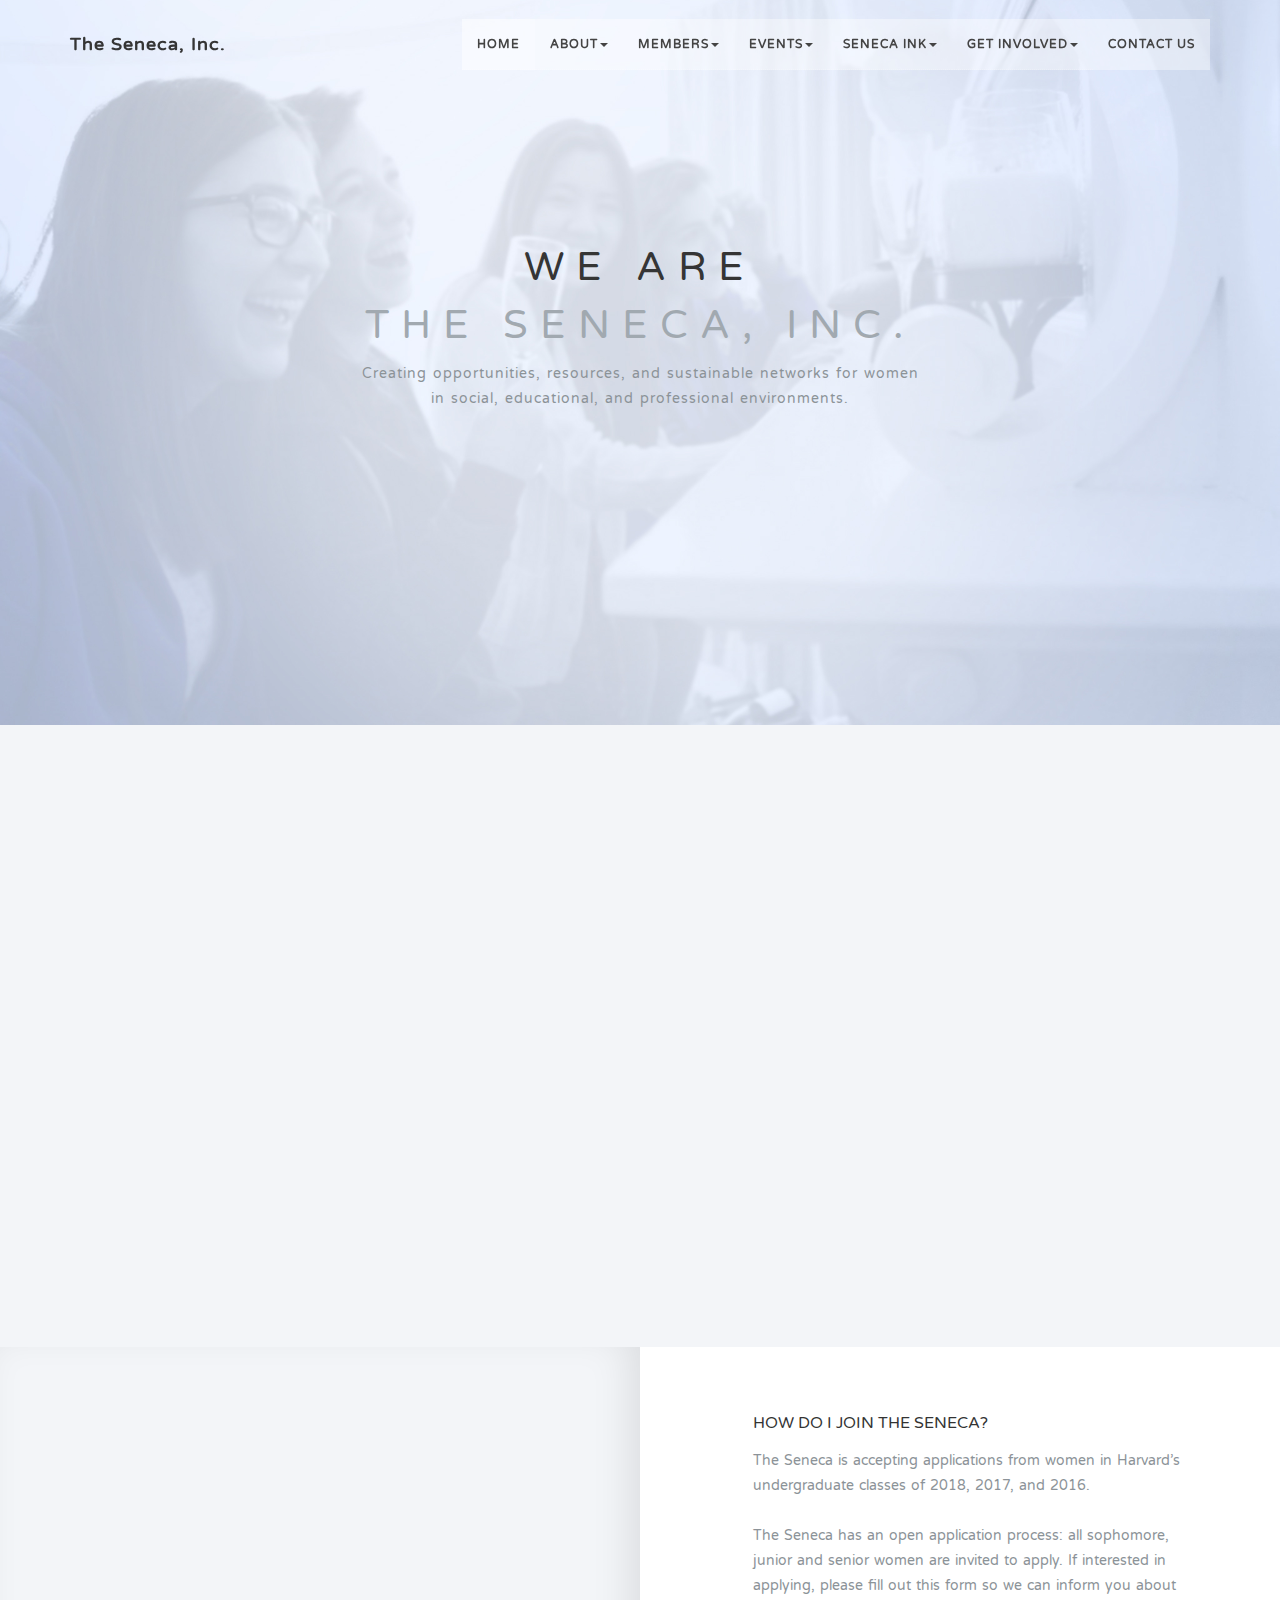
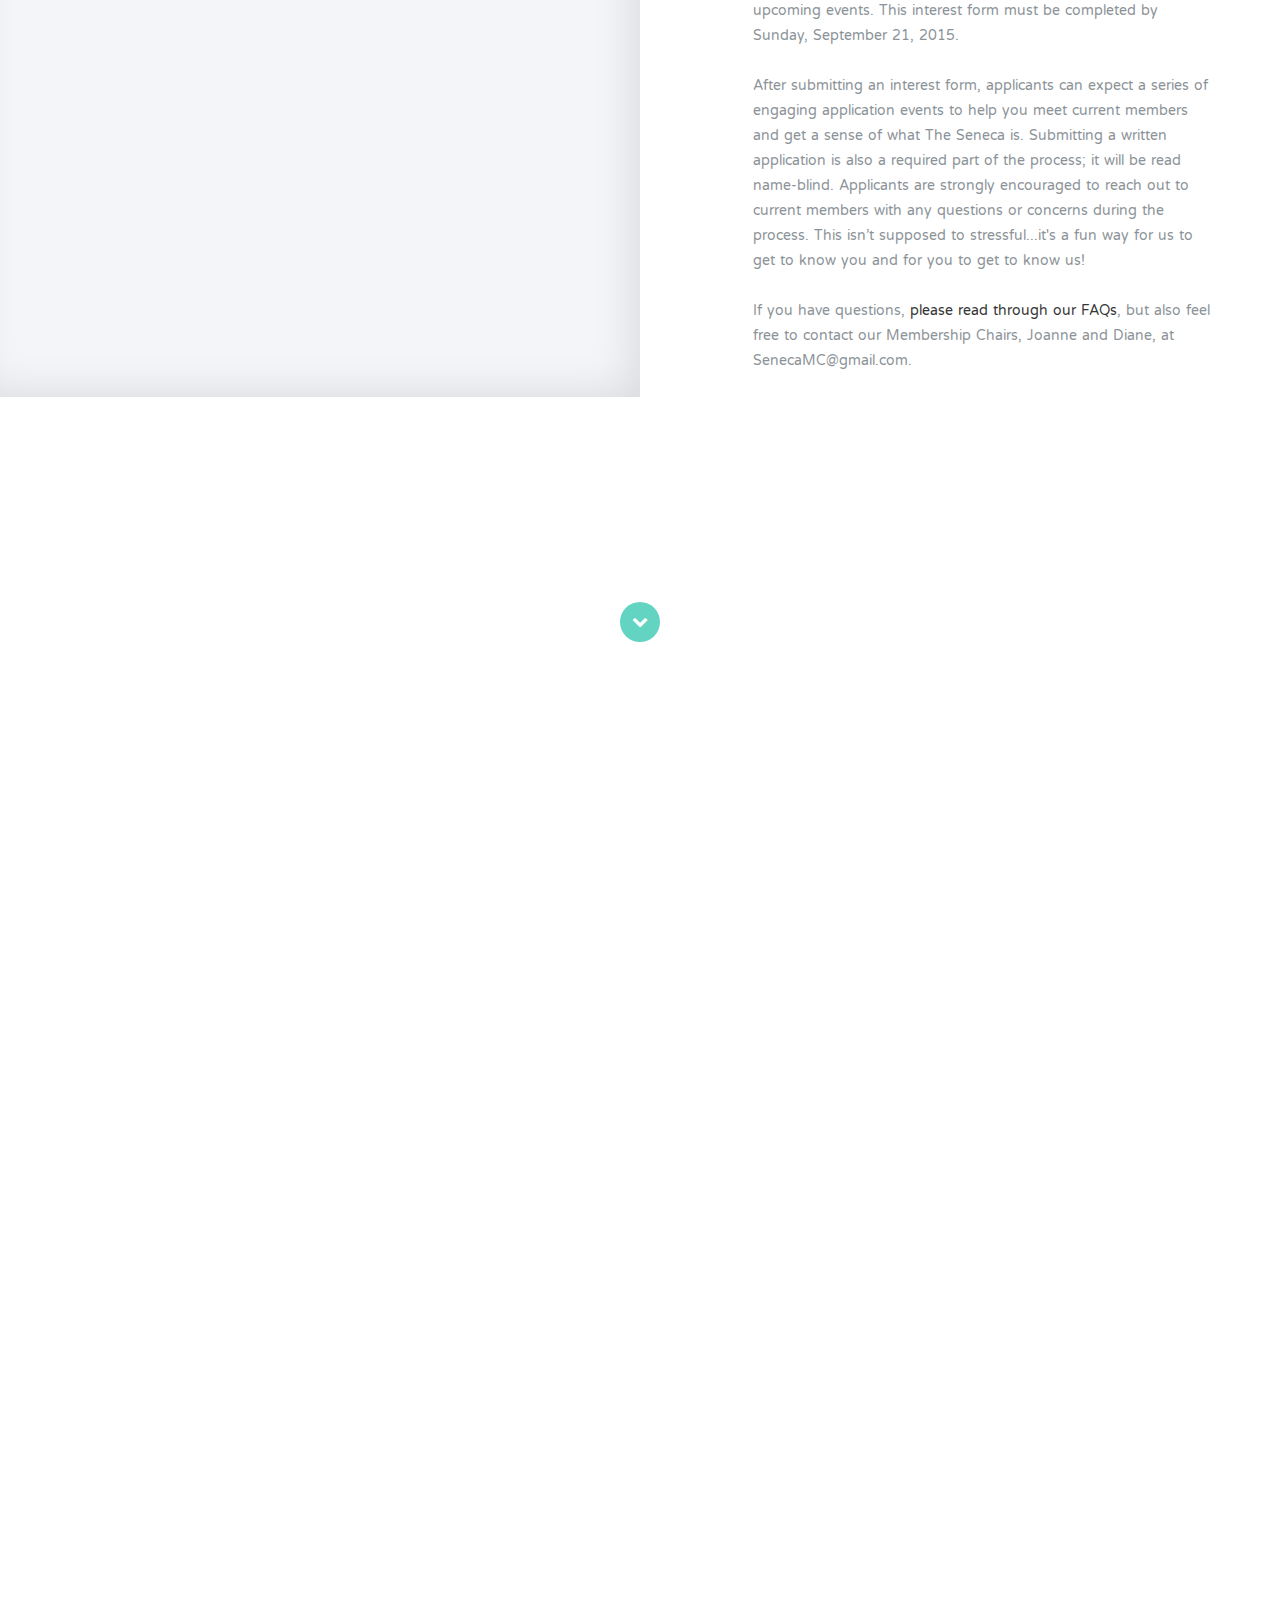
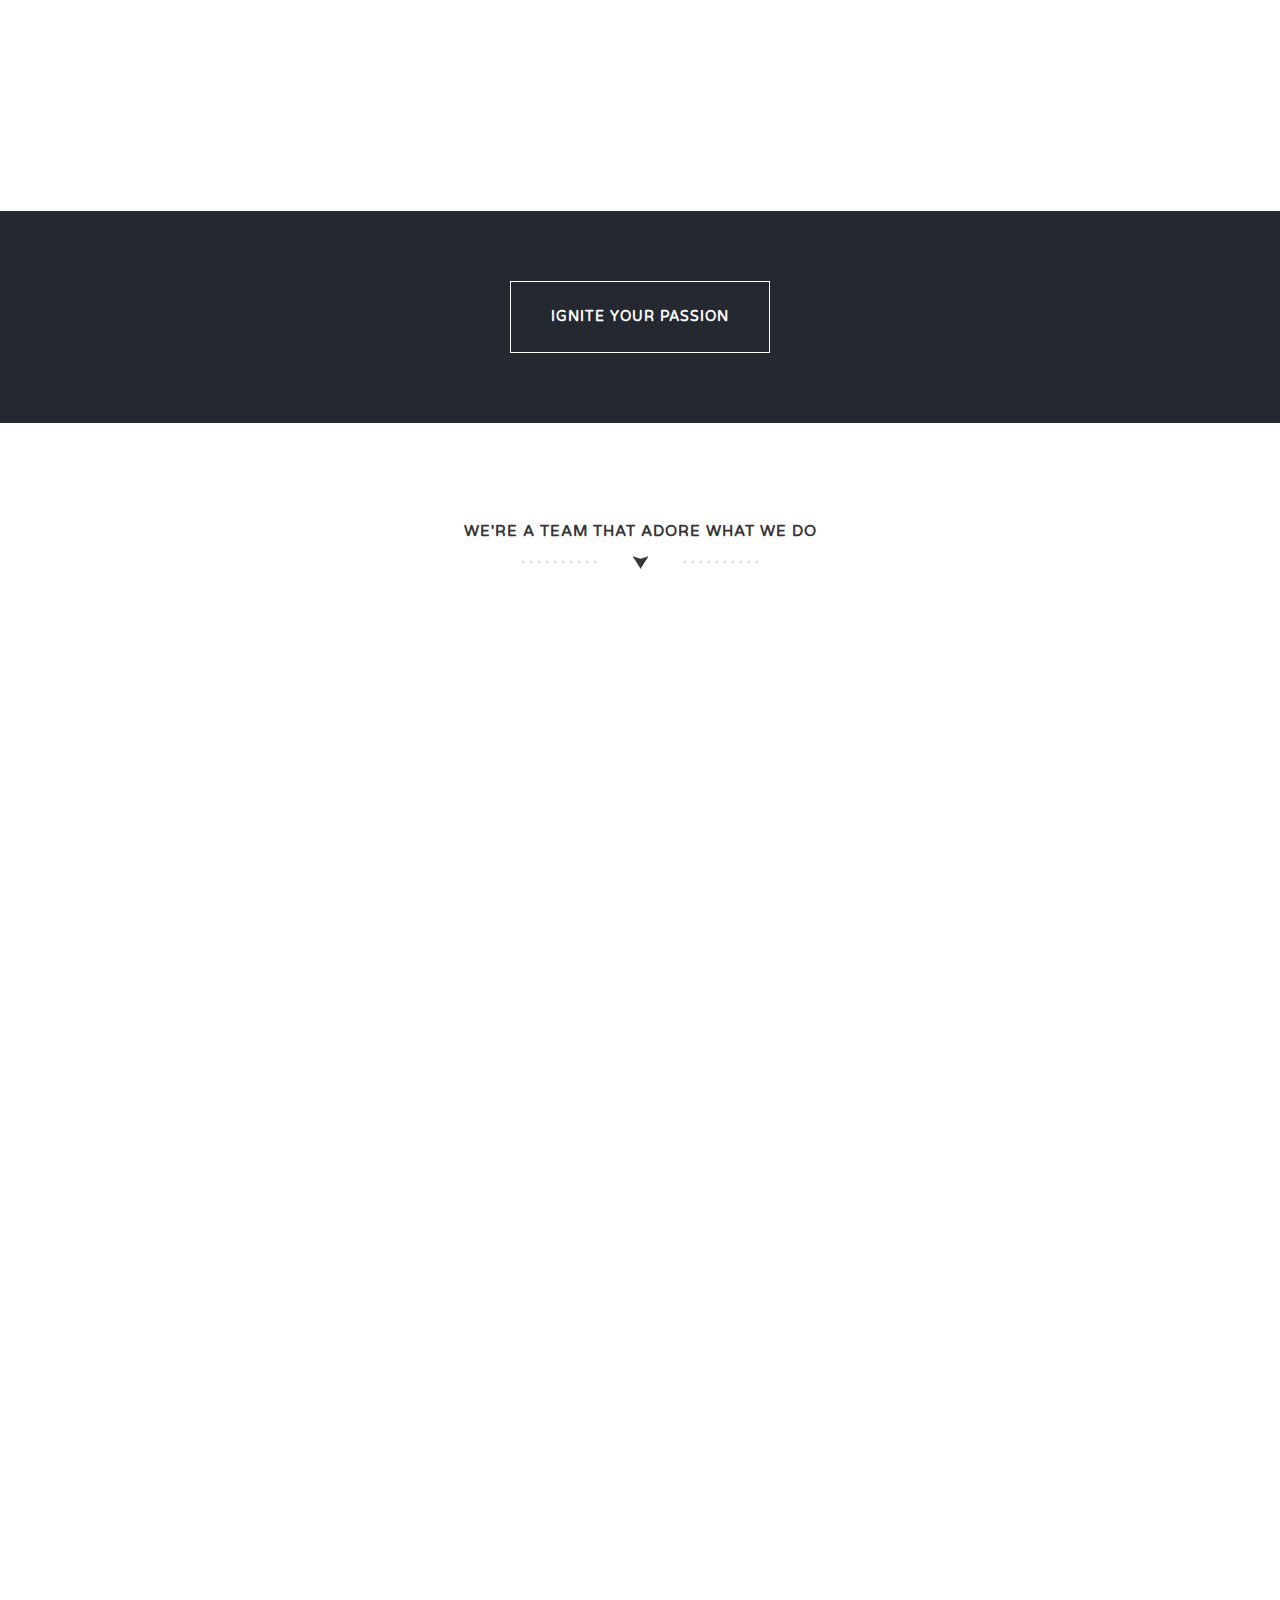
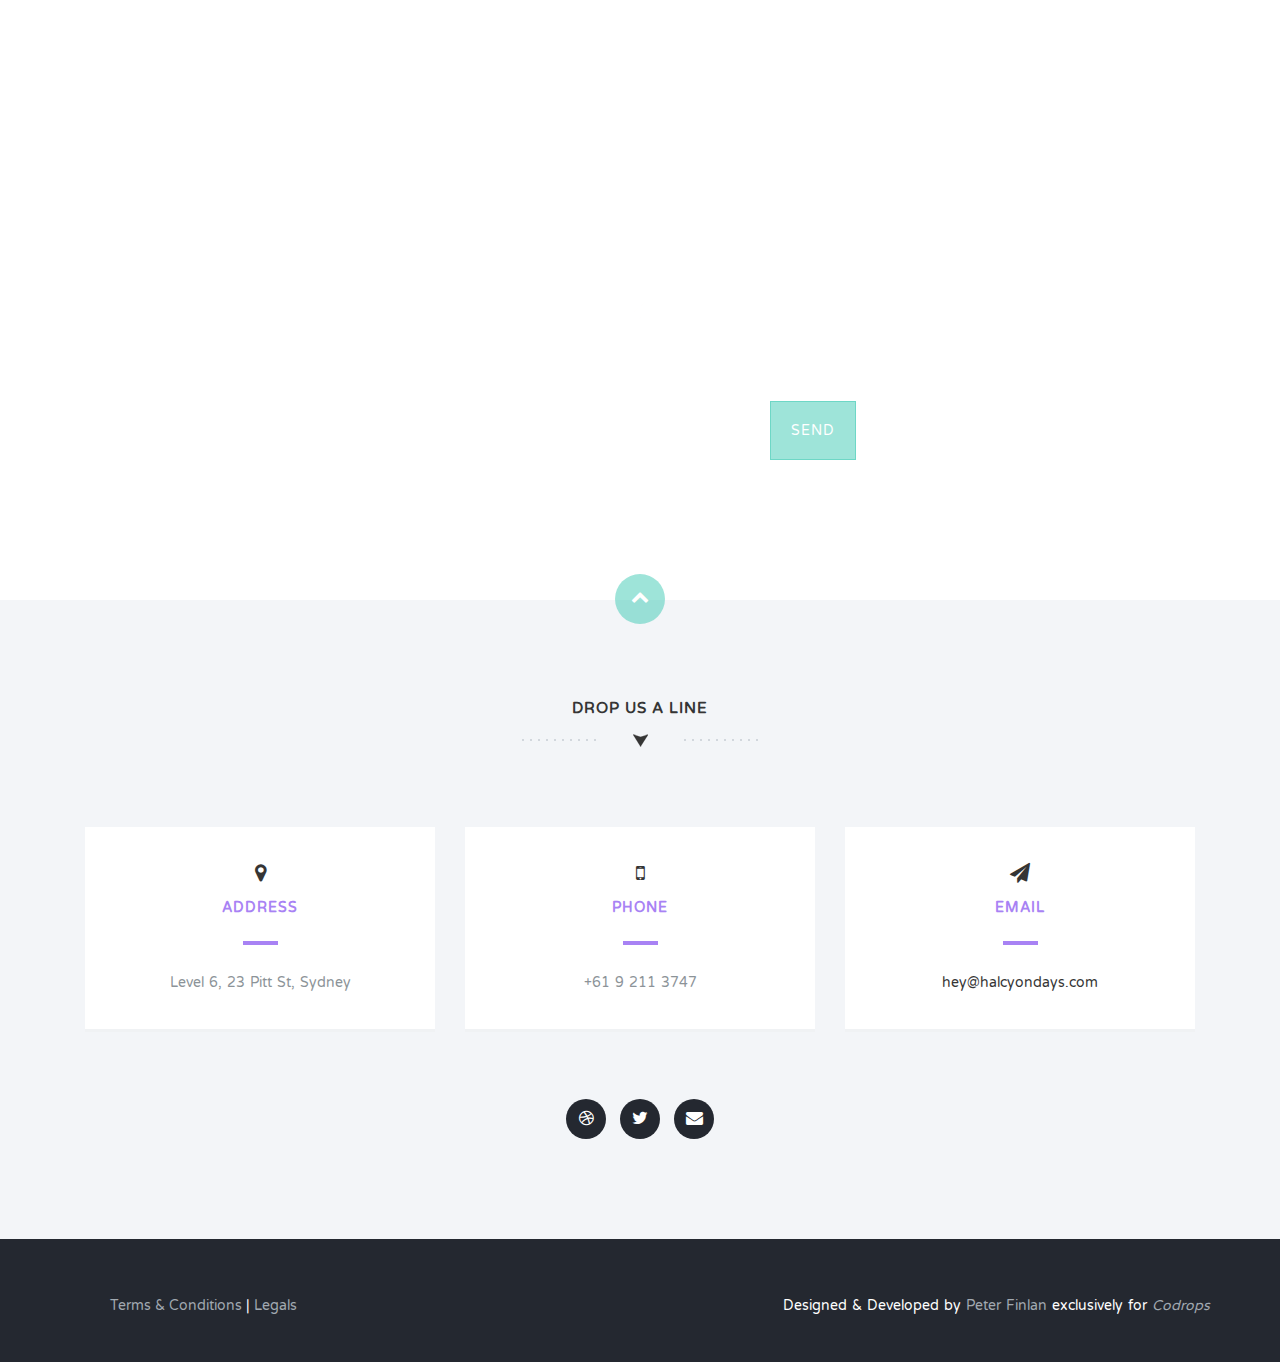
==== index.html @ 79e9a46c "initial" ====
<!DOCTYPE html>
<!--<a href="#">consequat ut sed sem</a>-->
<html lang="en">
<head>
  <meta charset="utf-8">
  <meta http-equiv="X-UA-Compatible" content="IE=edge">
  <meta name="viewport" content="width=device-width, initial-scale=1">
  <title>The Seneca, Inc.</title>
  <link rel="shortcut icon" href="img/ico/fav.png">
  <link href="css/senestyle.css" rel="stylesheet">
  <link href='http://fonts.googleapis.com/css?family=Varela+Round' rel='stylesheet' type='text/css'>
  <link href="css/bootstrap.min.css" rel="stylesheet">
  <link href="http://netdna.bootstrapcdn.com/font-awesome/4.1.0/css/font-awesome.min.css" rel="stylesheet">
  <link href="css/styles.css" rel="stylesheet">
  <link href="css/queries.css" rel="stylesheet">
  <link href="css/animate.css" rel="stylesheet">
  <link href="css/flexslider.css" rel="stylesheet" >
  <!-- HTML5 Shim and Respond.js IE8 support of HTML5 elements and media queries -->
  <!-- WARNING: Respond.js doesn't work if you view the page via file:// -->
        <!--[if lt IE 9]>
        <script src="https://oss.maxcdn.com/libs/html5shiv/3.7.0/html5shiv.js"></script>
        <script src="https://oss.maxcdn.com/libs/respond.js/1.4.2/respond.min.js"></script>
        <![endif]-->
      </head>
      <body id="top">
        <header id="home">
          <body id="page-top" data-spy="scroll" data-target=".navbar-custom">

            <nav class="navbar navbar-custom navbar-fixed-top" role="navigation">
              <div class="container">
                <div class="navbar-header page-scroll">
                  <button type="button" class="navbar-toggle" data-toggle="collapse" data-target=".navbar-main-collapse">
                  </button>
                  <a class="navbar-brand" href="index.html">The Seneca, Inc.</a>
                </div>
                <!-- Collect the nav links, forms, and other content for toggling -->
                <div class="collapse navbar-collapse navbar-right navbar-main-collapse">
                  <ul class="nav navbar-nav">
                    <li class="active"><a href="#">Home</a></li>
                    <li class="dropdown">
                      <a href="#intro" class="dropdown-toggle" data-toggle="dropdown">About<b class="caret"></b></a>
                      <ul class="dropdown-menu">
                        <li><a href="faq.html">FAQ</a></li>
                        <li><a href="history.html">History of Women at Harvard</a></li>
                        <li><a href="press.html">Press</a></li>
                        <li><a href="joinus.html">Leadership</a></li>
                      </ul>
                    </li>
                    <li class="dropdown">
                      <a href="#members" class="dropdown-toggle" data-toggle="dropdown">Members<b class="caret"></b></a>
                      <ul class="dropdown-menu">
                        <li><a href="leadership.html">Leadership</a></li>
                        <li><a href="undergrads.html">Undergraduate</a></li>
                        <li><a href="alumnae.html">Graduate</a></li>
                        <li><a href="joinus.html">Join Us</a></li>
                      </ul>
                    </li>
                    <li class="dropdown">
                      <a href="#" class="dropdown-toggle" data-toggle="dropdown">Events<b class="caret"></b></a>
                      <ul class="dropdown-menu">
                        <li><a href="events.html">Public</a></li>
                        <li><a href="memevents.html">For Members</a></li>
                      </ul>
                    </li>
                    <li class="dropdown">
                      <a href="ink.html" class="dropdown-toggle" data-toggle="dropdown">Seneca Ink<b class="caret"></b></a>
                      <ul class="dropdown-menu">
                        <li><a href="currentink.html">Current</a></li>
                        <li><a href="pastink.html">Past</a></li>
                      </ul>
                    </li>
                    <li class="dropdown">
                      <a href="#involvement" class="dropdown-toggle" data-toggle="dropdown">Get Involved<b class="caret"></b></a>
                      <ul class="dropdown-menu">
                        <li><a href="fundraising.html">Fundraising</a></li>
                        <li><a href="joinus.html">Join Us</a></li>
                      </ul>
                    </li>
                    <li><a href="#contact">Contact Us</a></li>
                  </ul>
                </div>
                <!-- /.navbar-collapse -->
              </div>
              <!-- /.container -->
            </nav>

            <section class="hero" id="hero">
              <div class="container">
                <div class="row">
                  <div class="col-md-8 col-md-offset-2 text-center inner">
                    <h1 class="animated fadeInDown">WE ARE</h1>
                    <p></p>
                    <h1 class="animated fadeInDown"><span>THE SENECA, INC.</span></h1>
                    <p class="animated fadeInUp delay-05s">Creating opportunities, resources, and sustainable networks for women <br>in social, educational, and professional environments.</p>
                  </div>
                </div>
              </div>
            </section>
          </header>
          <section class="intro text-center section-padding" id="intro">
            <div class="container">
              <div class="row">
                <div class="col-md-12">
                  <div class="features-wrapper">
                    <div class="col-md-4 wp2">
                      <h1 class="arrow">Our Mission</h1>
                      <p>The Seneca, Inc. is a 501(c)(3) non-profit organization that was founded in 1999 by a group of Harvard undergraduate women. The Seneca’s mission is to create opportunities, resources, and sustainable networks for women in social, educational, and professional environments.</p>
                      <h4><a href="faq.html">CLICK HERE FOR FAQ<span class="glyphicon glyphicon-chevron-right"></span></a></h4>
                    </div>
                    <div class="col-md-4 wp2 delay-05s">
                      <h1 class="arrow">Our Members</h1>
                      <p>The Seneca’s membership is a celebration of diversity: members bring unique backgrounds, interests and goals to the organization. This creates a dynamic group of women who both complement and challenge one another, resulting in an enriching group experience. Our work together cements our bonds as a community and promotes our growth as individuals.</p>
                      <h4><a href="undergrads.html">SEE OUR CURRENT MEMBERSHIP<span class="glyphicon glyphicon-chevron-right"></span></a></h4>
                    </div>
                    <div class="col-md-4 wp2 delay-1s">
                      <h1 class="arrow">Our Alumni</h1>
                      <p>Membership in The Seneca is for life, and our network of inspiring alumnae maintains an active presence in the organization, serving as both friends and mentors to younger members</p>
                      <h4><a href="alumnae.html">SEE ALUMNAE NETWORK<span class="glyphicon glyphicon-chevron-right"></span></a></h4>
                    </div>
                    <div class="clearfix"></div>
                  </div>
                </div>
              </div>
            </div>
          </section>
          
            <!--
            <section class="features text-center section-padding" id="features">
              <div class="container">
                <div class="row">
                  <div class="col-md-12">
                    <h1 class="arrow">Love what you do, and you'll do it well</h1>
                    <div class="features-wrapper">
                      <div class="col-md-4 wp2">
                        <div class="icon">
                          <i class="fa fa-laptop shadow"></i>
                        </div>
                        <h2>Digital Design</h2>
                        <p>Lorem ipsum dolor sit amet, consectetur adipiscing elit. Sed a lorem quis neque interdum consequat ut sed sem. Duis quis tempor nunc. Interdum et malesuada fames ac ante ipsum
                          primis in faucibus.</p>
                        </div>
                        <div class="col-md-4 wp2 delay-05s">
                          <div class="icon">
                            <i class="fa fa-code shadow"></i>
                          </div>
                          <h2>Web Development</h2>
                          <p>Lorem ipsum dolor sit amet, consectetur adipiscing elit. Sed a lorem quis neque interdum consequat ut sed sem. Duis quis tempor nunc. Interdum et malesuada fames ac ante ipsum
                            primis in faucibus.</p>
                          </div>
                          <div class="col-md-4 wp2 delay-1s">
                            <div class="icon">
                              <i class="fa fa-heart shadow"></i>
                            </div>
                            <h2>Creative Direction</h2>
                            <p>Lorem ipsum dolor sit amet, consectetur adipiscing elit. Sed a lorem quis neque interdum consequat ut sed sem. Duis quis tempor nunc. Interdum et malesuada fames ac ante ipsum
                              primis in faucibus.</p>
                            </div>
                            <div class="clearfix"></div>
                          </div>
                        </div>
                      </div>
                    </div>
                  </section>
                -->
                <section class="text-align" id="responsive">
                  <div class="container-fluid nopadding responsive-services">
                    <div class="wrapper">
                      <div class="iphone">
                        <div class="wp3"></div>
                      </div>
                      <div class="fluid-white"></div>
                    </div>
                    <div class="container designs">
                      <div class="row">
                        <div class="col-md-5 col-md-offset-7">
                          <h3>HOW DO I JOIN THE SENECA?</h3>
                          <p>The Seneca is accepting applications from women in Harvard’s undergraduate classes of 2018, 2017, and 2016.<br><br>
                            ﻿The Seneca has an open application process: all sophomore, junior and senior women are invited to apply. If interested in applying, please fill out this form so we can inform you about upcoming events. This interest form must be completed by Sunday, September 21, 2015.<br><br>
                            After submitting an interest form, applicants can expect a series of engaging application events to help you meet current members and get a sense of what The Seneca is.  Submitting a written application is also a required part of the process; it will be read name-blind.  Applicants are strongly encouraged to reach out to current members with any questions or concerns during the process.  This isn’t supposed to stressful...it's a fun way for us to get to know you and for you to get to know us!<br><br>
                            If you have questions, <a href="faq.html">please read through our FAQs</a>, but also feel free to contact our Membership Chairs, Joanne and Diane, at SenecaMC@gmail.com.</p>
                          </div>
                        </div>
                      </div>
                    </div>
                  </section>
                  <section class="swag text-center">
                    <div class="container">
                      <div class="row">
                        <div class="col-md-8 col-md-offset-2">
                          <h1>I got 99 Problems<span>but <em>design</em> 'aint one</span></h1>
                          <a href="#portfolio" class="down-arrow-btn"><i class="fa fa-chevron-down"></i></a>
                        </div>
                      </div>
                    </div>
                  </section>
                  <section class="portfolio text-center section-padding" id="portfolio">
                    <div class="container">
                      <div class="row">
                        <div id="portfolioSlider">
                          <ul class="slides">
                            <li>
                              <div class="col-md-4 wp4">
                                <div class="overlay-effect effects clearfix">
                                  <div class="img">
                                    <img src="img/portfolio-01.jpg" alt="Portfolio Item">
                                    <div class="overlay">
                                      <a href="#" class="expand"><i class="fa fa-search"></i><br>View More</a>
                                      <a class="close-overlay hidden">x</a>
                                    </div>
                                  </div>
                                </div>
                                <h2>Creative Minds</h2>
                                <p>Lorem ipsum dolor sit amet, consectetur adipiscing elit. Nunc ultricies nulla non metus pulvinar imperdiet. Praesent non adipiscing libero.</p>
                              </div>
                              <div class="col-md-4 wp4 delay-05s">
                                <div class="overlay-effect effects clearfix">
                                  <div class="img">
                                    <img src="img/portfolio-02.jpg" alt="Portfolio Item">
                                    <div class="overlay">
                                      <a href="#" class="expand"><i class="fa fa-search"></i><br>View More</a>
                                      <a class="close-overlay hidden">x</a>
                                    </div>
                                  </div>
                                </div>
                                <h2>Creative Hearts</h2>
                                <p>Lorem ipsum dolor sit amet, consectetur adipiscing elit. Nunc ultricies nulla non metus pulvinar imperdiet. Praesent non adipiscing libero.</p>
                              </div>
                              <div class="col-md-4 wp4 delay-1s">
                                <div class="overlay-effect effects clearfix">
                                  <div class="img">
                                    <img src="img/portfolio-03.jpg" alt="Portfolio Item">
                                    <div class="overlay">
                                      <a href="#" class="expand"><i class="fa fa-search"></i><br>View More</a>
                                      <a class="close-overlay hidden">x</a>
                                    </div>
                                  </div>
                                </div>
                                <h2>Creative Ideas</h2>
                                <p>Lorem ipsum dolor sit amet, consectetur adipiscing elit. Nunc ultricies nulla non metus pulvinar imperdiet. Praesent non adipiscing libero.</p>
                              </div>
                            </li>
                            <li>
                              <div class="col-md-4 wp4">
                                <div class="overlay-effect effects clearfix">
                                  <div class="img">
                                    <img src="img/portfolio-01.jpg" alt="Portfolio Item">
                                    <div class="overlay">
                                      <a href="#" class="expand"><i class="fa fa-search"></i><br>View More</a>
                                      <a class="close-overlay hidden">x</a>
                                    </div>
                                  </div>
                                </div>
                                <h2>Creative Minds</h2>
                                <p>Lorem ipsum dolor sit amet, consectetur adipiscing elit. Nunc ultricies nulla non metus pulvinar imperdiet. Praesent non adipiscing libero.</p>
                              </div>
                              <div class="col-md-4 wp4 delay-05s">
                                <div class="overlay-effect effects clearfix">
                                  <div class="img">
                                    <img src="img/portfolio-02.jpg" alt="Portfolio Item">
                                    <div class="overlay">
                                      <a href="#" class="expand"><i class="fa fa-search"></i><br>View More</a>
                                      <a class="close-overlay hidden">x</a>
                                    </div>
                                  </div>
                                </div>
                                <h2>Creative Hearts</h2>
                                <p>Lorem ipsum dolor sit amet, consectetur adipiscing elit. Nunc ultricies nulla non metus pulvinar imperdiet. Praesent non adipiscing libero.</p>
                              </div>
                              <div class="col-md-4 wp4 delay-1s">
                                <div class="overlay-effect effects clearfix">
                                  <div class="img">
                                    <img src="img/portfolio-03.jpg" alt="Portfolio Item">
                                    <div class="overlay">
                                      <a href="#" class="expand"><i class="fa fa-search"></i><br>View More</a>
                                      <a class="close-overlay hidden">x</a>
                                    </div>
                                  </div>
                                </div>
                                <h2>Creative Ideas</h2>
                                <p>Lorem ipsum dolor sit amet, consectetur adipiscing elit. Nunc ultricies nulla non metus pulvinar imperdiet. Praesent non adipiscing libero.</p>
                              </div>
                            </li>
                          </ul>
                        </div>
                      </div>
                    </div>
                  </section>
                  <div class="ignite-cta text-center">
                    <div class="container">
                      <div class="row">
                        <div class="col-md-12">
                          <a href="#" class="ignite-btn">Ignite Your Passion</a>
                        </div>
                      </div>
                    </div>
                  </div>
                  <section class="team text-center section-padding" id="team">
                    <div class="container">
                      <div class="row">
                        <div class="col-md-12">
                          <h1 class="arrow">We're a team that adore what we do</h1>
                        </div>
                      </div>
                      <div class="row">
                        <div class="team-wrapper">
                          <div id="teamSlider">
                            <ul class="slides">
                              <li>
                                <div class="col-md-4 wp5">
                                  <img src="img/team-01.png" alt="Team Member">
                                  <h2>Jon Snow</h2>
                                  <p>Lorem ipsum dolor sit amet, consectetur adipiscing elit. Nunc ultricies nulla non metus pulvinar imperdiet. Praesent non adipiscing libero.</p>
                                  <div class="social">
                                    <ul class="social-buttons">
                                      <li><a href="#" class="social-btn"><i class="fa fa-dribbble"></i></a></li>
                                      <li><a href="#" class="social-btn"><i class="fa fa-twitter"></i></a></li>
                                      <li><a href="#" class="social-btn"><i class="fa fa-envelope"></i></a></li>
                                    </ul>
                                  </div>
                                </div>

                                <div class="col-md-4 wp5 delay-05s">
                                  <img src="img/team-02.png" alt="Team Member">
                                  <h2>Cersei Lannister</h2>
                                  <p>Lorem ipsum dolor sit amet, consectetur adipiscing elit. Nunc ultricies nulla non metus pulvinar imperdiet. Praesent non adipiscing libero.</p>
                                  <div class="social">
                                    <ul class="social-buttons">
                                      <li><a href="#" class="social-btn"><i class="fa fa-dribbble"></i></a></li>
                                      <li><a href="#" class="social-btn"><i class="fa fa-twitter"></i></a></li>
                                      <li><a href="#" class="social-btn"><i class="fa fa-envelope"></i></a></li>
                                    </ul>
                                  </div>
                                </div>
                                <div class="col-md-4 wp5 delay-1s">
                                  <img src="img/team-03.png" alt="Team Member">
                                  <h2>Jamie Lannister</h2>
                                  <p>Lorem ipsum dolor sit amet, consectetur adipiscing elit. Nunc ultricies nulla non metus pulvinar imperdiet. Praesent non adipiscing libero.</p>
                                  <div class="social">
                                    <ul class="social-buttons">
                                      <li><a href="#" class="social-btn"><i class="fa fa-dribbble"></i></a></li>
                                      <li><a href="#" class="social-btn"><i class="fa fa-twitter"></i></a></li>
                                      <li><a href="#" class="social-btn"><i class="fa fa-envelope"></i></a></li>
                                    </ul>
                                  </div>
                                </div>
                              </li>
                              <li>
                                <div class="col-md-4 wp5">
                                  <img src="img/team-01.png" alt="Team Member">
                                  <h2>Jon Snow</h2>
                                  <p>Lorem ipsum dolor sit amet, consectetur adipiscing elit. Nunc ultricies nulla non metus pulvinar imperdiet. Praesent non adipiscing libero.</p>
                                  <div class="social">
                                    <ul class="social-buttons">
                                      <li><a href="#" class="social-btn"><i class="fa fa-dribbble"></i></a></li>
                                      <li><a href="#" class="social-btn"><i class="fa fa-twitter"></i></a></li>
                                      <li><a href="#" class="social-btn"><i class="fa fa-envelope"></i></a></li>
                                    </ul>
                                  </div>
                                </div>
                                <div class="col-md-4 wp5 delay-05s">
                                  <img src="img/team-02.png" alt="Team Member">
                                  <h2>Cersei Lannister</h2>
                                  <p>Lorem ipsum dolor sit amet, consectetur adipiscing elit. Nunc ultricies nulla non metus pulvinar imperdiet. Praesent non adipiscing libero.</p>
                                  <div class="social">
                                    <ul class="social-buttons">
                                      <li><a href="#" class="social-btn"><i class="fa fa-dribbble"></i></a></li>
                                      <li><a href="#" class="social-btn"><i class="fa fa-twitter"></i></a></li>
                                      <li><a href="#" class="social-btn"><i class="fa fa-envelope"></i></a></li>
                                    </ul>
                                  </div>
                                </div>
                                <div class="col-md-4 wp5 delay-1s">
                                  <img src="img/team-03.png" alt="Team Member">
                                  <h2>Jamie Lannister</h2>
                                  <p>Lorem ipsum dolor sit amet, consectetur adipiscing elit. Nunc ultricies nulla non metus pulvinar imperdiet. Praesent non adipiscing libero.</p>
                                  <div class="social">
                                    <ul class="social-buttons">
                                      <li><a href="#" class="social-btn"><i class="fa fa-dribbble"></i></a></li>
                                      <li><a href="#" class="social-btn"><i class="fa fa-twitter"></i></a></li>
                                      <li><a href="#" class="social-btn"><i class="fa fa-envelope"></i></a></li>
                                    </ul>
                                  </div>
                                </div>
                              </li>
                            </ul>
                          </div>
                        </div>
                      </div>
                    </div>
                  </section>
                  <section class="subscribe text-center">
                    <div class="container">
                      <h1><i class="fa fa-paper-plane"></i><span>Subscribe to stay in the loop</span></h1>
                      <form action="#">
                        <input type="text" name="" value="" placeholder="" required>
                        <input type="submit" name="" value="Send">
                      </form>
                    </div>
                  </section>
                  <section class="dark-bg text-center section-padding contact-wrap" id="contact">
                    <a href="#top" class="up-btn"><i class="fa fa-chevron-up"></i></a>
                    <div class="container">
                      <div class="row">
                        <div class="col-md-12">
                          <h1 class="arrow">Drop us a line</h1>
                        </div>
                      </div>
                      <div class="row contact-details">
                        <div class="col-md-4">
                          <div class="light-box box-hover">
                            <h2><i class="fa fa-map-marker"></i><span>Address</span></h2>
                            <p>Level 6, 23 Pitt St, Sydney</p>
                          </div>
                        </div>
                        <div class="col-md-4">
                          <div class="light-box box-hover">
                            <h2><i class="fa fa-mobile"></i><span>Phone</span></h2>
                            <p>+61 9 211 3747</p>
                          </div>
                        </div>
                        <div class="col-md-4">
                          <div class="light-box box-hover">
                            <h2><i class="fa fa-paper-plane"></i><span>Email</span></h2>
                            <p><a href="#">hey@halcyondays.com</a></p>
                          </div>
                        </div>
                      </div>
                      <div class="row">
                        <div class="col-md-12">
                          <ul class="social-buttons">
                            <li><a href="#" class="social-btn"><i class="fa fa-dribbble"></i></a></li>
                            <li><a href="#" class="social-btn"><i class="fa fa-twitter"></i></a></li>
                            <li><a href="#" class="social-btn"><i class="fa fa-envelope"></i></a></li>
                          </ul>
                        </div>
                      </div>
                    </div>
                  </section>
                  <footer>
                    <div class="container">
                      <div class="row">
                        <div class="col-md-6">
                          <ul class="legals">
                            <li><a href="#">Terms &amp; Conditions</a></li>
                            <li><a href="#">Legals</a></li>
                          </ul>
                        </div>
                        <div class="col-md-6 credit">
                          <p>Designed &amp; Developed by <a href="http://www.peterfinlan.com/">Peter Finlan</a> exclusively for <a href="http://tympanus.net/codrops/"><em>Codrops</em></a></p>
                        </div>
                      </div>
                    </div>
                  </footer>
                  <!-- jQuery (necessary for Bootstrap's JavaScript plugins) -->
                  <script src="https://ajax.googleapis.com/ajax/libs/jquery/1.11.0/jquery.min.js"></script>
                  <!-- Include all compiled plugins (below), or include individual files as needed -->
                  <script src="js/waypoints.min.js"></script>
                  <script src="js/bootstrap.min.js"></script>
                  <script src="js/scripts.js"></script>
                  <script src="js/jquery.flexslider.js"></script>
                  <script src="js/jquery.scrollTo.js"></script>
                  <script src="js/modernizr.js"></script>
                </body>
                </html>
---- css/senestyle.css ----
.navbar {
    margin-bottom: 0;
    border-bottom: 1px solid rgba(255,255,255,.3);
	
}

.navbar-brand {
    font-weight: 700;
}
.navbar-brand {
  height: 40px;
  padding: 5px 15px;
  font-size: 18px;
  line-height: 1em;
}

.navbar-brand h1{
	color: #fff;
  font-size: 20px;
  line-height: 40px;
}

.navbar-brand:focus {
    outline: 0;
}

.nav.navbar-nav {
    background-color: rgba(255,255,255,.4);
}

.navbar-custom.top-nav-collapse .nav.navbar-nav {
    background-color: rgba(0,0,0,0);
}


.navbar-custom ul.nav li a {
	font-size: 12px;
	letter-spacing: 1px;
    color: #444;
	text-transform: uppercase;
	font-weight: 700;
}

.navbar-custom ul.nav ul.dropdown-menu {
	  border-radius: 0;	
}

.navbar-custom ul.nav ul.dropdown-menu li {
	border-bottom: 1px solid #f5f5f5;

}

.navbar-custom ul.nav ul.dropdown-menu li:last-child{
	border-bottom: none;
}

.navbar-custom ul.nav ul.dropdown-menu li a {
	padding: 10px 20px;
}

.navbar-custom ul.nav ul.dropdown-menu li a:hover {
	background: #fefefe;
}

.navbar-custom.top-nav-collapse ul.nav ul.dropdown-menu li a {
	color: #666;
}

.navbar-custom .nav li a {
    -webkit-transition: background .3s ease-in-out;
    -moz-transition: background .3s ease-in-out;
    transition: background .3s ease-in-out;
}

.navbar-custom .nav li a:hover,
.navbar-custom .nav li a:focus,
.navbar-custom .nav li.active {
    outline: 0;
    background-color: rgba(255,255,255,.2);
}
.navbar-custom .nav li a:hover,
.navbar-custom .nav li a:focus,
.navbar-custom .nav li.active {
    outline: 0;
    background-color: rgba(255,255,255,.2);
}

.navbar-toggle {
    padding: 4px 6px;
    font-size: 14px;
    color: #fff;
}

.navbar-toggle:focus,
.navbar-toggle:active {
    outline: 0;
}

/* Media queries */

@media(min-width:767px) {

    .navbar {
        padding: 20px 0;
        border-bottom: 0;
        letter-spacing: 1px;
        background: 0 0;
        -webkit-transition: background .5s ease-in-out,padding .5s ease-in-out;
        -moz-transition: background .5s ease-in-out,padding .5s ease-in-out;
        transition: background .5s ease-in-out,padding .5s ease-in-out;
    }

    .top-nav-collapse {
        padding: 0;
        background-color: #000;
    }

    .navbar-custom.top-nav-collapse {
        border-bottom: 1px solid rgba(255,255,255,.3);
    }

}

@media (max-width:480px) {

	.navbar-custom .nav.navbar-nav {
    background-color: rgba(255,255,255,.4);
	}
	
	.navbar.navbar-custom.navbar-fixed-top {
		margin-bottom: 30px;
	}
	
}
---- css/styles.css ----
/* ! normalize.css v1.0.0 | MIT License | git.io/normalize */
 
/* ==========================================================================
HTML5 display definitions
========================================================================== */
 
/* * Corrects `block` display not defined in IE 6/7/8/9 and Firefox 3. */
 
article, aside, details, figcaption, figure, footer, header, hgroup, nav, section, summary { display: block; }
/* * Corrects `inline-block` display not defined in IE 6/7/8/9 and Firefox 3. */
audio, canvas, video { display: inline-block; *display: inline; *zoom: 1; }
/* * Prevents modern browsers from displaying `audio` without controls.
* Remove excess height in iOS 5 devices. */
audio:not([controls]) { display: none; height: 0; }
/* * Addresses styling for `hidden` attribute not present in IE 7/8/9, Firefox 3, * and Safari 4.
* Known issue:no IE 6 support. */
[hidden] { display: none; }
/* ==========================================================================
Base
========================================================================== */
/* * 1. Corrects text resizing oddly in IE 6/7 when body `font-size` is set using
*    `em` units.
* 2. Prevents iOS text size adjust after orientation change, without disabling
*    user zoom. */
 
html { font-size: 100%; /* 1 */
	-webkit-text-size-adjust: 100%; /* 2 */
-ms-text-size-adjust: 100%; /* 2 */ }
html, html a { -webkit-font-smoothing: antialiased; text-shadow: 1px 1px 1px rgba(0, 0, 0, 0.004); }
/* * Addresses `font-family` inconsistency between `textarea` and other form
* elements. */
html, button, input, select, textarea { font-family: 'Varela Round', sans-serif; }
/* * Addresses margins handled incorrectly in IE 6/7. */
body { margin: 0; font-family: 'Varela Round', sans-serif; }
/* ==========================================================================
Links
========================================================================== */
/* * Addresses `outline` inconsistency between Chrome and other browsers. */
 
a:focus { outline: thin dotted; }
/* * Improves readability when focused and also mouse hovered in all browsers. */
a:active, a:hover { outline: 0; }
/* ==========================================================================
Typography
========================================================================== */
/* * Addresses font sizes and margins set differently in IE 6/7.
* Addresses font sizes within `section` and `article` in Firefox 4+, Safari 5, * and Chrome. */
 
h1 { font-size: 2em; margin: 0.67em 0; color: #353535; }
h2 { font-size: 1.5em; margin: 0.83em 0; }
h3 { font-size: 1.17em; margin: 1em 0; }
h4 { font-size: 1em; margin: 1.33em 0; }
h5 { font-size: 0.83em; margin: 1.67em 0; }
h6 { font-size: 0.75em; margin: 2.33em 0; }
/* * Addresses styling not present in IE 7/8/9, Safari 5, and Chrome. */
abbr[title] { border-bottom: 1px dotted; }
/* * Addresses style set to `bolder` in Firefox 3+, Safari 4/5, and Chrome. */
b, strong { font-weight: bold; }
blockquote { margin: 1em 40px; }
/* * Addresses styling not present in Safari 5 and Chrome. */
dfn { font-style: italic; }
/* * Addresses styling not present in IE 6/7/8/9. */
mark { background: #ff0; color: #000; }
/* * Addresses margins set differently in IE 6/7. */
p, pre { margin: 1em 0; }
/* * Corrects font family set oddly in IE 6, Safari 4/5, and Chrome. */
code, kbd, pre, samp { font-family: monospace, serif; _font-family: 'courier new', monospace; font-size: 1em; }
/* * Improves readability of pre-formatted text in all browsers. */
pre { white-space: pre; white-space: pre-wrap; word-wrap: break-word; }
/* * Addresses CSS quotes not supported in IE 6/7. */
q { quotes: none; }
/* * Addresses `quotes` property not supported in Safari 4. */
q:before, q:after { content: ''; content: none; }
small { font-size: 75%; }
/* * Prevents `sub` and `sup` affecting `line-height` in all browsers. */
sub, sup { font-size: 75%; line-height: 0; position: relative; vertical-align: baseline; }
sup { top: -0.5em; }
sub { bottom: -0.25em; }
/* ==========================================================================
Lists
========================================================================== */
/* * Addresses margins set differently in IE 6/7. */
 
dl, menu, ol, ul { margin: 1em 0; }
dd { margin: 0 0 0 40px; }
/* * Addresses paddings set differently in IE 6/7. */
menu, ol, ul { padding: 0 0 0 40px; }
/* * Corrects list images handled incorrectly in IE 7. */
nav ul, nav ol { list-style: none; list-style-image: none; }
/* ==========================================================================
Embedded content
========================================================================== */
/* * 1. Removes border when inside `a` element in IE 6/7/8/9 and Firefox 3.
* 2. Improves image quality when scaled in IE 7. */
 
img { border: 0; /* 1 */
-ms-interpolation-mode: bicubic; /* 2 */ }
/* * Corrects overflow displayed oddly in IE 9. */
svg:not(:root) { overflow: hidden; }
/* ==========================================================================
Figures
========================================================================== */
/* * Addresses margin not present in IE 6/7/8/9, Safari 5, and Opera 11. */
 
figure { margin: 0; }
/* ==========================================================================
Forms
========================================================================== */
/* * Corrects margin displayed oddly in IE 6/7. */
 
form { margin: 0; }
/* * Define consistent border, margin, and padding. */
fieldset { border: 1px solid #c0c0c0; margin: 0 2px; padding: 0.35em 0.625em 0.75em; }
/* * 1. Corrects color not being inherited in IE 6/7/8/9.
* 2. Corrects text not wrapping in Firefox 3.
* 3. Corrects alignment displayed oddly in IE 6/7. */
legend { border: 0; /* 1 */
	padding: 0; white-space: normal; /* 2 */
*margin-left: -7px; /* 3 */ }
/* * 1. Corrects font size not being inherited in all browsers.
* 2. Addresses margins set differently in IE 6/7, Firefox 3+, Safari 5, *    and Chrome.
* 3. Improves appearance and consistency in all browsers. */
button, input, select, textarea { font-size: 100%; /* 1 */
	margin: 0; /* 2 */
	vertical-align: baseline; /* 3 */
*vertical-align: middle; /* 3 */ }
/* * Addresses Firefox 3+ setting `line-height` on `input` using ` !important` in
* the UA stylesheet. */
button, input { line-height: normal; }
/* * 1. Avoid the WebKit bug in Android 4.0.* where (2) destroys native `audio`
*    and `video` controls.
* 2. Corrects inability to style clickable `input` types in iOS.
* 3. Improves usability and consistency of cursor style between image-type
*    `input` and others.
* 4. Removes inner spacing in IE 7 without affecting normal text inputs.
*    Known issue:inner spacing remains in IE 6. */
button, html input[type="button"], /* 1 */
input[type="reset"], input[type="submit"] { -webkit-appearance: button; /* 2 */
	cursor: pointer; /* 3 */
*overflow: visible; /* 4 */ }
/* * Re-set default cursor for disabled elements. */
button[disabled], input[disabled] { cursor: default; }
/* * 1. Addresses box sizing set to content-box in IE 8/9.
* 2. Removes excess padding in IE 8/9.
* 3. Removes excess padding in IE 7.
*    Known issue:excess padding remains in IE 6. */
input[type="checkbox"], input[type="radio"] { box-sizing: border-box; /* 1 */
	padding: 0; /* 2 */
	*height: 13px; /* 3 */
*width: 13px; /* 3 */ }
/* * 1. Addresses `appearance` set to `searchfield` in Safari 5 and Chrome.
* 2. Addresses `box-sizing` set to `border-box` in Safari 5 and Chrome
*    (include `-moz` to future-proof). */
input[type="search"] { -webkit-appearance: textfield; /* 1 */
	-moz-box-sizing: content-box; -webkit-box-sizing: content-box; /* 2 */
box-sizing: content-box; }
/* * Removes inner padding and search cancel button in Safari 5 and Chrome
* on OS X. */
input[type="search"]::-webkit-search-cancel-button, input[type="search"]::-webkit-search-decoration { -webkit-appearance: none; }
/* * Removes inner padding and border in Firefox 3+. */
button::-moz-focus-inner, input::-moz-focus-inner { border: 0; padding: 0; }
/* * 1. Removes default vertical scrollbar in IE 6/7/8/9.
* 2. Improves readability and alignment in all browsers. */
textarea { overflow: auto; /* 1 */
vertical-align: top; /* 2 */ }
/* ==========================================================================
Tables
========================================================================== */
/* * Remove most spacing between table cells. */
table { border-collapse: collapse; border-spacing: 0; }
/* ==========================================================================
Global Styles
========================================================================== */
a { color: #353535; -webkit-transition: all 0.5s; -moz-transition: all 0.5s; -o-transition: all 0.5s; transition: all 0.5s; }
a:hover, a:focus { color: #a882f4; text-decoration: none; }
p { color: #8c9398; word-spacing: 1px; line-height: 25px; font-size: 14px; }
h2 { font-size: 15px; color: #353535; text-transform: uppercase; font-weight: bold; }
h2::after { content: " "; border: solid 2px #a882f4; display: block; width: 35px; margin: 25px auto; }
.section-padding { padding: 90px 0 100px }
.dark-bg { background: #f3f5f8; }
.light-bg { background-color: #fff; }
.dark-box { background: #f3f5f8; -webkit-box-shadow: 0px 3px 0px 0px #f0f2f4; -moz-box-shadow: 0px 3px 0px 0px #f0f2f4; box-shadow: 0px 3px 0px 0px #f0f2f4; }
.light-box { background-color: #fff; -webkit-box-shadow: 0px 3px 0px 0px #f0f2f4; -moz-box-shadow: 0px 3px 0px 0px #f0f2f4; box-shadow: 0px 3px 0px 0px #f0f2f4; padding: 20px 0; }
.light-box:hover, .light-box:focus { -webkit-box-shadow: 0px 3px 0px 0px #a882f4; -moz-box-shadow: 0px 3px 0px 0px #a882f4; box-shadow: 0px 3px 0px 0px #a882f4; }
.box-hover { transition: all 500ms ease-in-out; -webkit-transition: all 500ms ease-in-out; -moz-transition: all 500ms ease-in-out; -o-transition: all 500ms ease-in-out; }
.box-hover:hover, .box-hover:focus { transform: translate(0, -15px); -webkit-transform: translate(0, -15px); -ms-transform: translate(0, -15px); }
.wrapper { height: 650px; }
.nopadding { padding: 0; }
.inner { padding-top: 170px; }
/* ==========================================================================
Navigation
========================================================================== */
nav { background-color: #242830; margin-top: -1px; }
nav ul { list-style: none; padding: 0; }
nav ul li { color: rgba(255, 255, 255, 0.6); display: block; border-bottom: 1px dotted rgba(255, 255, 255, 0.2); transition: all 0.5s ease; -moz-transition: all 0.5s ease; -webkit-transition: all 0.5s ease; -o-transition: all 0.5s ease; padding-left: 0; position: relative; }
nav ul li:last-child { border: none; }
nav ul li a { color: rgba(255, 255, 255, 0.6); display: block; padding: 20px; transition: all 0.5s ease; -moz-transition: all 0.5s ease; -webkit-transition: all 0.5s ease; -o-transition: all 0.5s ease; padding-left: 0; position: relative; }
nav ul li a:hover, nav ul li a:focus { text-decoration: none; color: rgba(255, 255, 255, 1); }
#nav-toggle { position: absolute; right: 15px; top: 0; }
#nav-toggle { cursor: pointer; padding: 10px 35px 16px 0px; }
#nav-toggle span, #nav-toggle span:before, #nav-toggle span:after { cursor: pointer; border-radius: 1px; -moz-border-radius: 1px; -webkit-border-radius: 1px; -o-border-radius: 1px; height: 5px; width: 35px; background: #353535; position: absolute; display: block; content: ''; }
#nav-toggle span:before { top: -10px; }
#nav-toggle span:after { bottom: -10px; }
#nav-toggle span, #nav-toggle span:before, #nav-toggle span:after { transition: all 500ms ease-in-out; -webkit-transition: all 500ms ease-in-out; -moz-transition: all 500ms ease-in-out; -o-transition: all 500ms ease-in-out; }
#nav-toggle.active span { background-color: transparent; }
#nav-toggle.active span:before, #nav-toggle.active span:after { top: 0; }
#nav-toggle.active span:before { transform: rotate(45deg); -webkit-transform: rotate(45deg); -ms-transform: rotate(45deg); }
#nav-toggle.active span:after { transform: translateY(-10px) rotate(-45deg); -webkit-transform: translateY(-10px) rotate(-45deg); -ms-transform: translateY(-10px) rotate(-45deg); top: 10px; }
.navicon { position: relative; height: 26px; }
.indicator { position: absolute; right: 0 !important; }
.pull { display: none; }
/* ==========================================================================
Hero
========================================================================== */
.hero { background: url('../img/hero-bg.jpg') no-repeat center center; -webkit-background-size: cover; -moz-background-size: cover; -o-background-size: cover; background-size: cover; padding: 65px 0 300px 0; height: auto; }
.hero h1 { font-size: 40px; letter-spacing: 12px; margin: 10px; }
.hero h1 span { color: #a1a9b0; display: inline-block; }
.hero p { letter-spacing: 1px; }
.learn-more-btn { background: rgba(61, 201, 179, 1); padding: 20px 40px; border-radius: 5px; -moz-border-radius: 5px; -webkit-border-radius: 5px; -o-border-radius: 5px; color: #fff; text-transform: uppercase; letter-spacing: 1px; display: inline-block; -webkit-box-shadow: 0px 3px 0px 0px #309383; -moz-box-shadow: 0px 3px 0px 0px #309383; box-shadow: 0px 3px 0px 0px #309383; margin: 60px 0 0; font-weight: bold; }
.learn-more-btn:hover, .learn-more-btn:focus { background: rgba(61, 201, 179, 0.6); color: #fff; }
/* ==========================================================================
Intro
========================================================================== */
.intro { background: #f3f5f8; }
.intro p { margin: 50px 0 0; }
h1.arrow { font-size: 15px; text-transform: uppercase; color: #353535; letter-spacing: 1px; background: url('../img/h1-bg.png') no-repeat center bottom; padding-bottom: 30px; font-weight: bold; }
/* ==========================================================================
Features
========================================================================== */
.features-wrapper, .team-wrapper { margin: 70px 0 0; }
.shadow { text-shadow: rgb(55, 181, 161) 1px 1px, rgb(55, 181, 161) 2px 2px, rgb(55, 181, 161) 3px 3px, rgb(55, 181, 161) 4px 4px, rgb(55, 181, 161) 5px 5px, rgb(55, 181, 161) 6px 6px, rgb(55, 181, 161) 7px 7px, rgb(55, 181, 161) 8px 8px, rgb(55, 181, 161) 9px 9px, rgb(55, 181, 161) 10px 10px, rgb(55, 181, 161) 11px 11px, rgb(55, 181, 161) 12px 12px, rgb(55, 182, 162) 13px 13px, rgb(55, 183, 163) 14px 14px, rgb(56, 184, 164) 15px 15px, rgb(56, 185, 165) 16px 16px, rgb(56, 186, 166) 17px 17px, rgb(57, 187, 167) 18px 18px, rgb(57, 188, 168) 19px 19px, rgb(57, 189, 169) 20px 20px, rgb(58, 191, 170) 21px 21px, rgb(58, 192, 171) 22px 22px, rgb(58, 193, 172) 23px 23px, rgb(59, 194, 173) 24px 24px, rgb(59, 195, 174) 25px 25px, rgb(59, 196, 175) 26px 26px, rgb(60, 197, 176) 27px 27px, rgb(60, 198, 177) 28px 28px, rgb(60, 199, 178) 29px 29px, rgb(61, 201, 179) 30px 30px; }
.icon { height: 175px; width: 175px; line-height: 175px; max-width: 100%; background: #a882f4; border-radius: 50%; -o-border-radius: 50%; -moz-border-radius: 50%; -webkit-border-radius: 50%; display: block; color: #fff; font-size: 55px; text-align: center; vertical-align: middle; position: relative; margin: 0 auto 50px; }
/* ==========================================================================
iPhone Section
========================================================================== */
.iphone { width: 50%; background: #f3f5f8; float: left; height: 100%; box-shadow: inset -15px -11px 40px -6px rgba(0, 0, 0, 0.1); -moz-box-shadow: inset -15px -11px 40px -6px rgba(0, 0, 0, 0.1); -webkit-box-shadow: inset -15px -11px 40px -6px rgba(0, 0, 0, 0.1); z-index: 1; }
.fluid-white { width: 50%; background: #fff; float: right; height: 100%; z-index: 2; }
.responsive-services { position: relative; }
/* ==========================================================================
Swag
========================================================================== */
.swag { background: url('../img/plants-bg.jpg') no-repeat center center; -webkit-background-size: cover; -moz-background-size: cover; -o-background-size: cover; background-size: cover; background-attachment: fixed; padding: 50px 0; }
.swag h1 { color: #fff; font-size: 40px; text-transform: uppercase; letter-spacing: 5px; }
.swag h1 span { display: block; font-size: 25px; margin-top: 20px; }
.down-arrow-btn { width: 40px; height: 40px; border-radius: 50%; -moz-border-radius: 50%; -webkit-border-radius: 50%; -o-border-radius: 50%; background: rgba(61, 201, 179, 0.8); display: inline-block; margin: 10px auto 20px; color: #fff; font-size: 16px; line-height: 40px; text-align: center; }
.down-arrow-btn:hover, .down-arrow-btn:focus { color: #fff; background: rgba(61, 201, 179, 1); }
/* ==========================================================================
Portfolio
========================================================================== */
.effects { padding-left: 15px; }
.effects .img { position: relative; margin-bottom: 50px; position: relative; z-index: 1; overflow: hidden; }
.effects .img:nth-child(n) { margin-right: 5px; }
.effects .img:first-child { margin-left: -15px; }
.effects .img:last-child { margin-right: 0; }
.effects .img img { display: block; margin: 0; padding: 0; height: auto; }
.overlay { display: block; position: absolute; z-index: 20; background: rgba(100, 194, 158, 0.8); overflow: hidden; transition: all 0.5s; -webkit-transition: all 0.5s; -moz-transition: all 0.5s; -o-transition: all 0.5s; }
a.close-overlay { display: block; position: absolute; top: 0; right: 0; z-index: 100; width: 45px; height: 45px; font-size: 20px; font-weight: 700; color: #fff; line-height: 45px; text-align: center; background-color: #000; cursor: pointer; }
a.close-overlay.hidden { display: none; }
a.expand { display: block; position: absolute; z-index: 100; text-align: center; color: #fff; font-weight: 600; font-size: 14px; text-transform: uppercase; line-height: 30px; }
.overlay-effect .img i { font-size: 30px; }
.overlay-effect .overlay { bottom: 0; left: 0; right: 0; width: 100%; height: 100%; opacity: 0; }
.overlay-effect .overlay a.expand { left: 0; right: 0; bottom: 47%; margin: 0 auto -30px auto; }
.overlay-effect .img.hover .overlay { height: 100%; opacity: 1; }
.img img { width: -webkit-calc(100% + 40px) !important; width: calc(100% + 40px) !important; -webkit-transition: opacity 0.35s, -webkit-transform 0.35s; transition: opacity 0.35s, transform 0.35s; -moz-transition: opacity 0.35s, -moz-transform 0.35s; -o-transition: opacity 0.35s, -o-transform 0.35s; -webkit-transform: translate3d(-40px, 0, 0); transform: translate3d(-40px, 0, 0); -ms-transform: translate3d(-40px, 0, 0); }
.img:hover img { -webkit-transform: translate3d(0, 0, 0); transform: translate3d(0, 0, 0); -ms-transform: translate3d(-40px, 0, 0); }
.designs { position: absolute; left: 0; right: 0; margin-left: auto; margin-right: auto; top: 50px; }
/* ==========================================================================
Subscribe
========================================================================== */
.subscribe { background: url('../img/keyboard-bg.jpg') no-repeat center center; -webkit-background-size: cover; -moz-background-size: cover; -o-background-size: cover; background-size: cover; background-attachment: fixed; padding: 120px 0 140px; }
.subscribe h1 { color: #fff; margin-bottom: 40px; }
.subscribe h1 span { display: block; font-size: 15px; text-transform: uppercase; font-weight: bold; margin-top: 20px; letter-spacing: 1px; }
.subscribe input[type=text] { background-color: rgba(255, 255, 255, 0.1); border: solid 1px #fff; padding: 20px; width: 30%; color: #fff; }
.subscribe input[type=submit] { background: rgba(61, 201, 179, 0.5); border: solid 1px rgba(61, 201, 179, 0.5); padding: 20px; color: #fff; text-transform: uppercase; letter-spacing: 1px; transition: all 0.5s ease; -moz-transition: all 0.5s ease; -webkit-transition: all 0.5s ease; -o-transition: all 0.5s ease; }
.subscribe input[type=submit]:hover { background: rgba(61, 201, 179, 1); border: solid 1px rgba(61, 201, 179, 1); color: #fff; }
/* ==========================================================================
CTA
========================================================================== */
.ignite-cta { background-color: #242830; padding: 70px 0; }
.ignite-btn { display: inline-block; padding: 25px 40px; color: #fff; border: solid 1px #fff; text-transform: uppercase; font-weight: bold; letter-spacing: 1px; }
.ignite-btn:hover, .ignite-btn:focus { color: #a882f4; border: solid 1px #a882f4; }
/* ==========================================================================
Team
========================================================================== */
.team img { margin-bottom: 40px; }
ul.social-buttons { list-style: none; margin: 0; padding: 0; }
ul.social-buttons li { display: inline-block; margin-right: 10px; }
ul.social-buttons li:last-child { margin-right: 0; }
.social-btn { width: 40px; height: 40px; border-radius: 50%; -moz-border-radius: 50%; -webkit-border-radius: 50%; -o-border-radius: 50%; background: #242830; display: inline-block; color: #fff; font-size: 17px; line-height: 40px; text-align: center; }
.social-btn:hover, .social-btn:focus { background: #a882f4; color: #fff; }
.social { margin-top: 25px }
/* ==========================================================================
Contact
========================================================================== */
.up-btn { width: 50px; height: 50px; border-radius: 50%; -moz-border-radius: 50%; -webkit-border-radius: 50%; -o-border-radius: 50%; background: rgba(61, 201, 179, 0.5); display: block; margin: 0 auto; color: #fff; font-size: 18px; line-height: 46px; text-align: center; position: absolute; top: -26px; left: 0; right: 0; margin-left: auto; margin-right: auto; }
.up-btn:hover, up-btn:focus { color: #fff; background: rgba(61, 201, 179, 1); }
.contact-details { margin: 70px 0; }
.contact-details h2 { font-size: 20px; }
.contact-details h2 span { display: block; color: #a882f4; text-transform: uppercase; letter-spacing: 1px; font-size: 14px; margin-top: 15px; }
.contact-wrap { position: relative; }
/* ==========================================================================
Footer
========================================================================== */
footer a { color: #a1a9b0; }
footer { background-color: #242830; padding: 40px 0 30px; }
footer p { color: #fff; }
ul.legals { list-style: none; color: #fff; line-height: 25px; }
ul.legals li { display: inline-block; }
ul.legals li::after { content: " |"; }
ul.legals li:last-child::after { content: ""; }
.legals { text-align: left; }
.credit { text-align: right; }
/* ==========================================================================
FlexSlider Custom CSS
========================================================================== */
#servicesSlider { margin-top: 70px; }
ul.slides li { margin-bottom: 20px; }
/* ==========================================================================
Waypoints
========================================================================== */
.wp1, .wp2, .wp3, .wp4, .wp5, .wp6 { visibility: hidden; }
.bounceInLeft, .bounceInRight, .fadeInUp, .fadeInUpDelay, .fadeInDown, .fadeInUpD, .fadeInLeft, .fadeInRight { visibility: visible; }
.delay-05s { animation-delay: 0.5s; -webkit-animation-delay: 0.5s; }
.delay-1s { animation-delay: 1s; -webkit-animation-delay: 1s; }
.wp3 { background: url('../img/iphone-bg.png') no-repeat center center; background-position: 200px 10px; height: 100%; }
---- css/queries.css ----
/* 320px (iPhone) */
@media screen and (max-width:320px) {
}
/* 480px (WVGA - Low End Windows Phone) */
@media screen and (max-width:480px) {
	.wrapper { background: #f3f5f8; height: 640px; }
	.iphone { display: none; }
	.fluid-white { display: none; }
	.wp2, .wp4, .wp5, .light-box { margin-bottom: 30px; }
	.legals { text-align: center; margin: 0; padding: 0; }
	.credit { text-align: center; }
}
/* xGA iPad */
@media screen and (max-width:1024px) {
	.wp3 { background-position: 50px 0; }
	.swag { background-attachment: scroll; }
	.subscribe { background-attachment: scroll; }
}
/* 1200px (Small Desktop, Netbook) */
@media screen and (max-width:1280px) {
	.wp3 { background-position: 50px 0; }
}
/* Bootstrap 990px Breakpoint to 480px */
@media screen and (min-width:480px) and (max-width:991px) {
	.iphone { display: none; }
	.fluid-white { display: none; }
	.wrapper { background: #f3f5f8; height: 540px; }
	.wp2, .wp4, .wp5, .light-box { margin-bottom: 30px; }
	.legals { text-align: center; margin: 0; padding: 0; }
	.credit { text-align: center; }
}
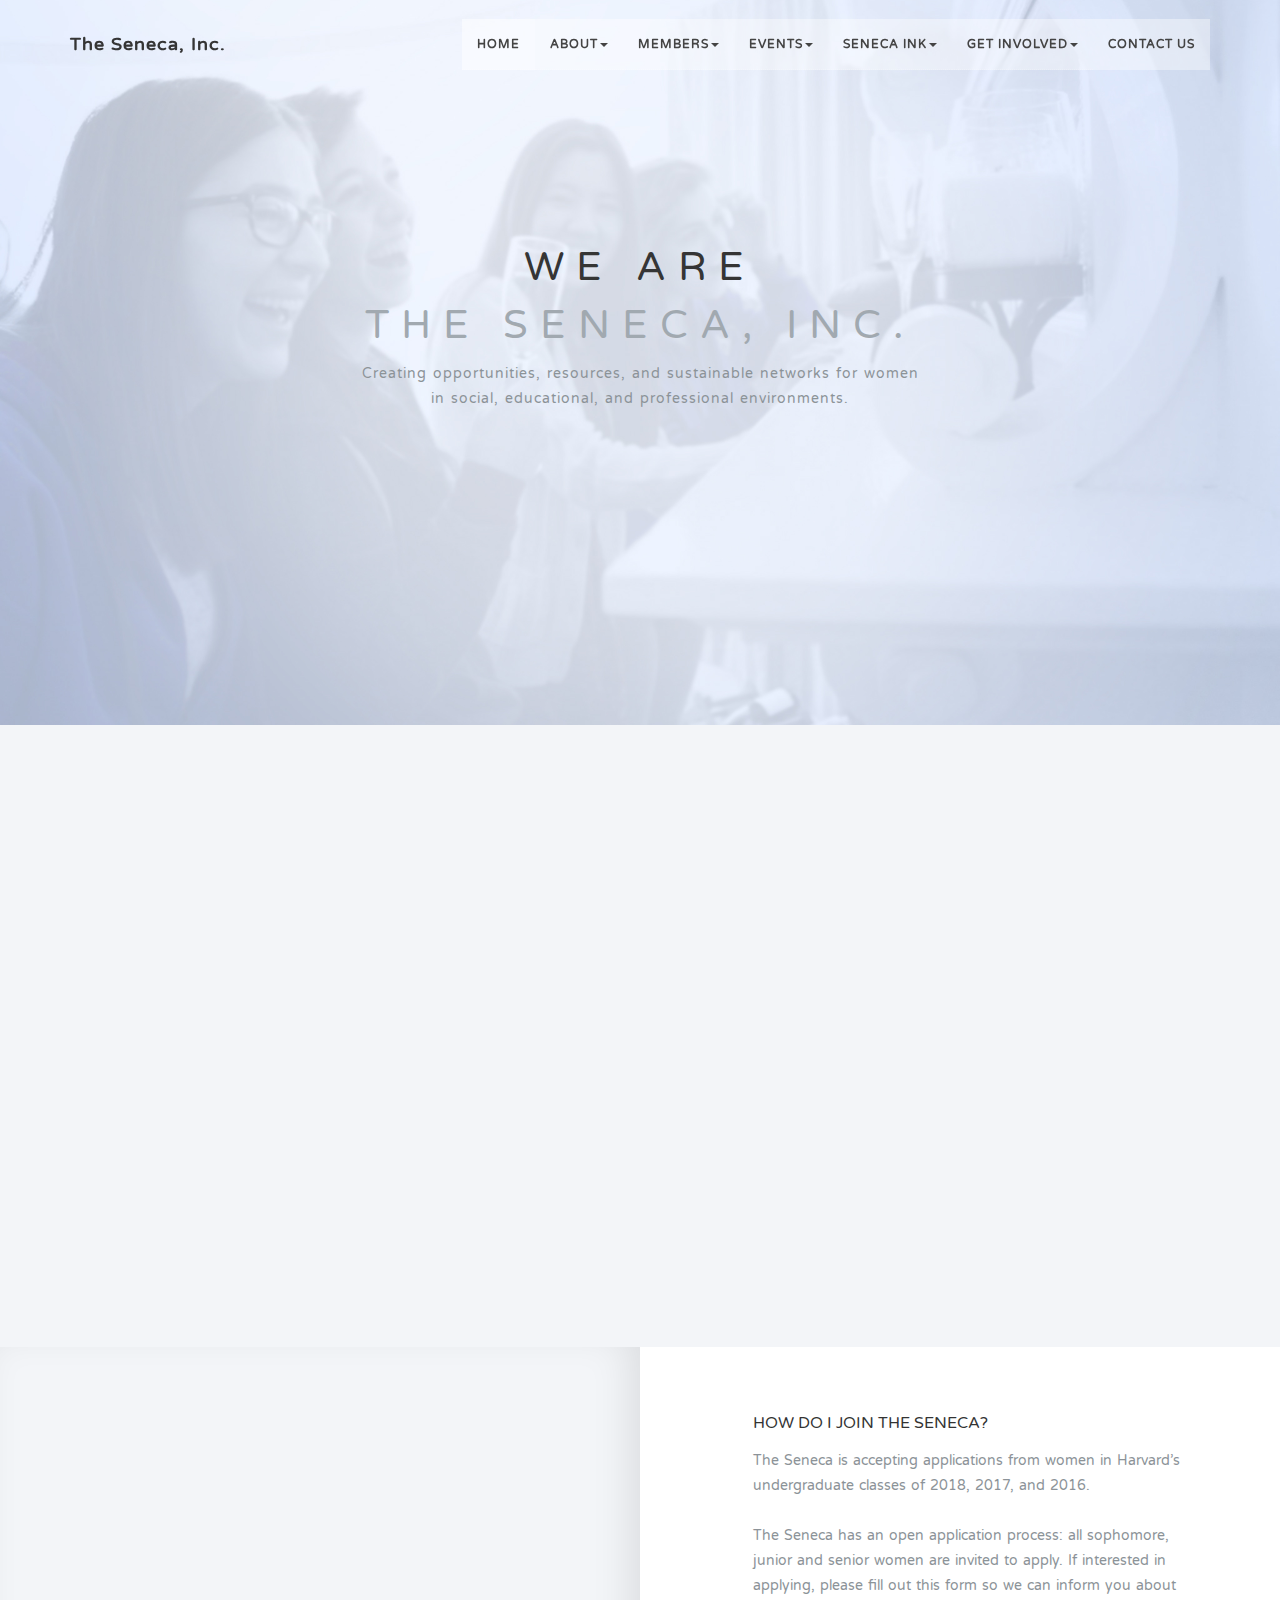
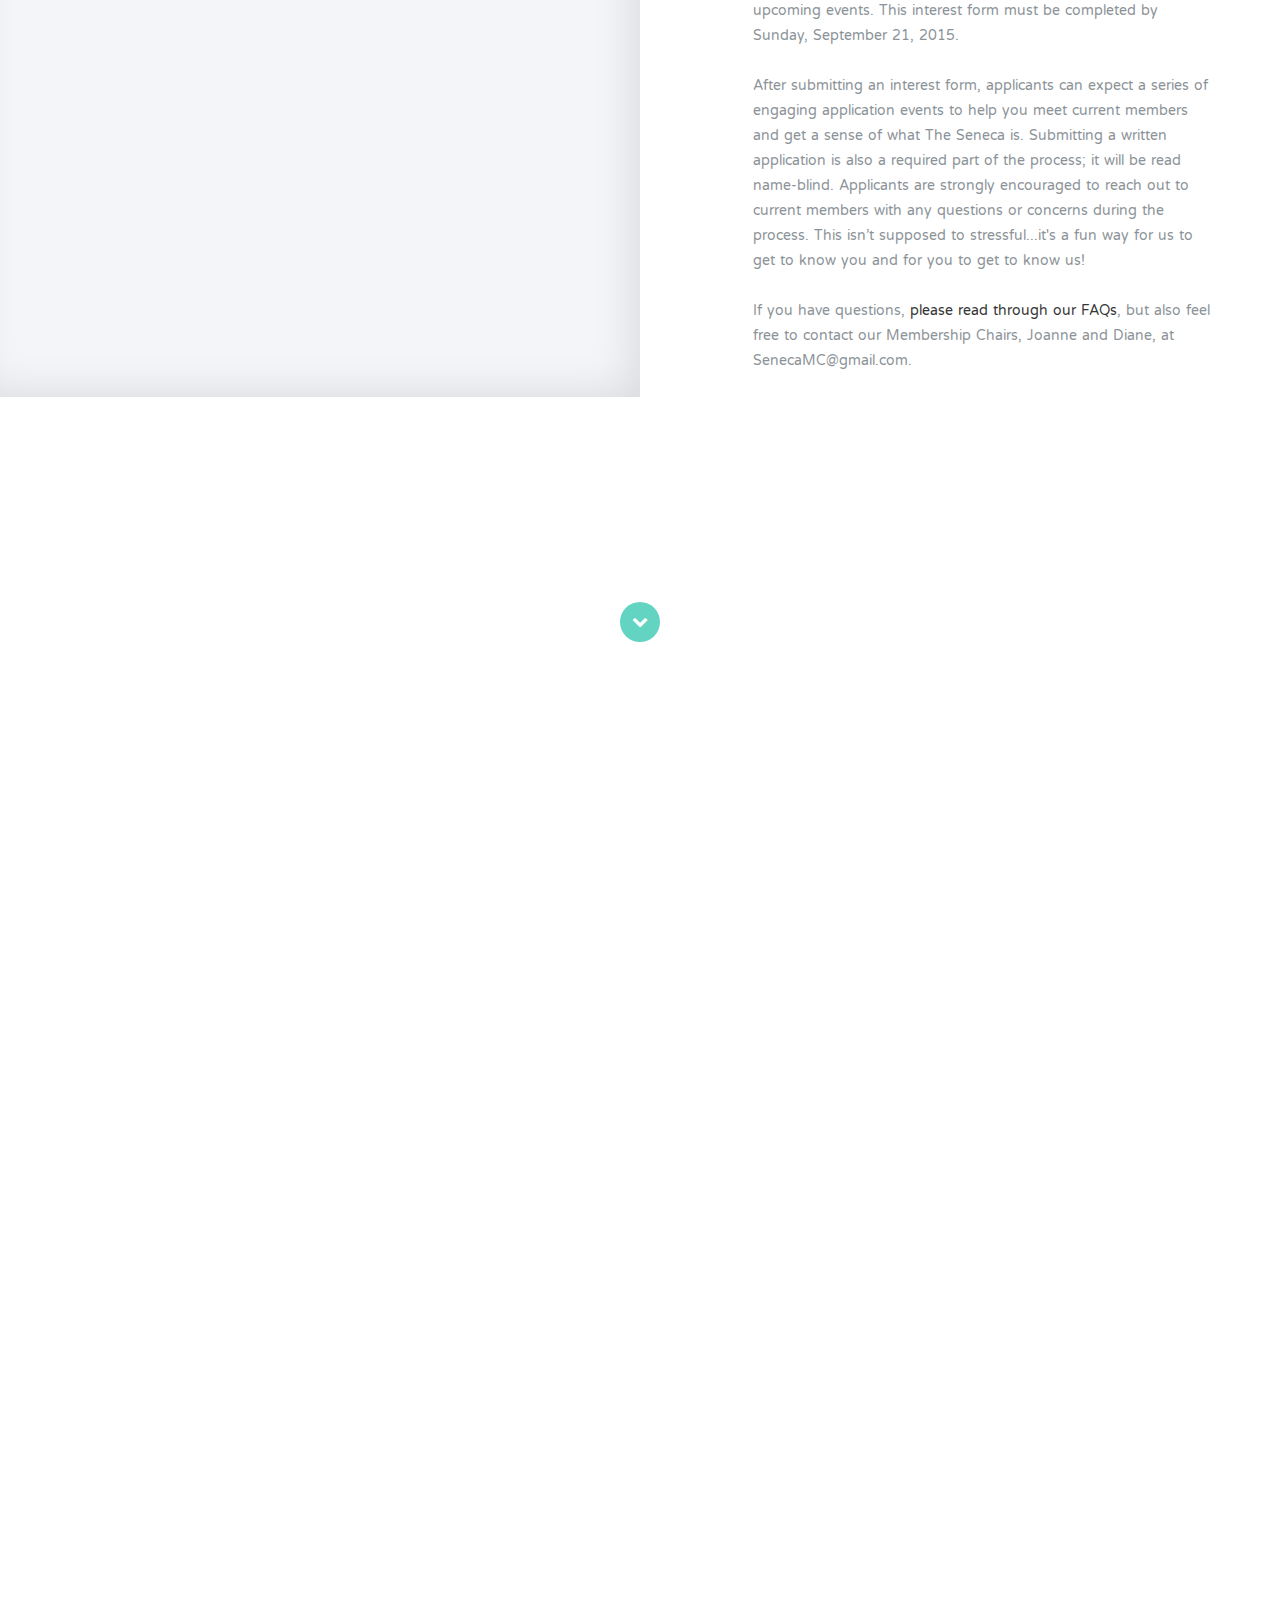
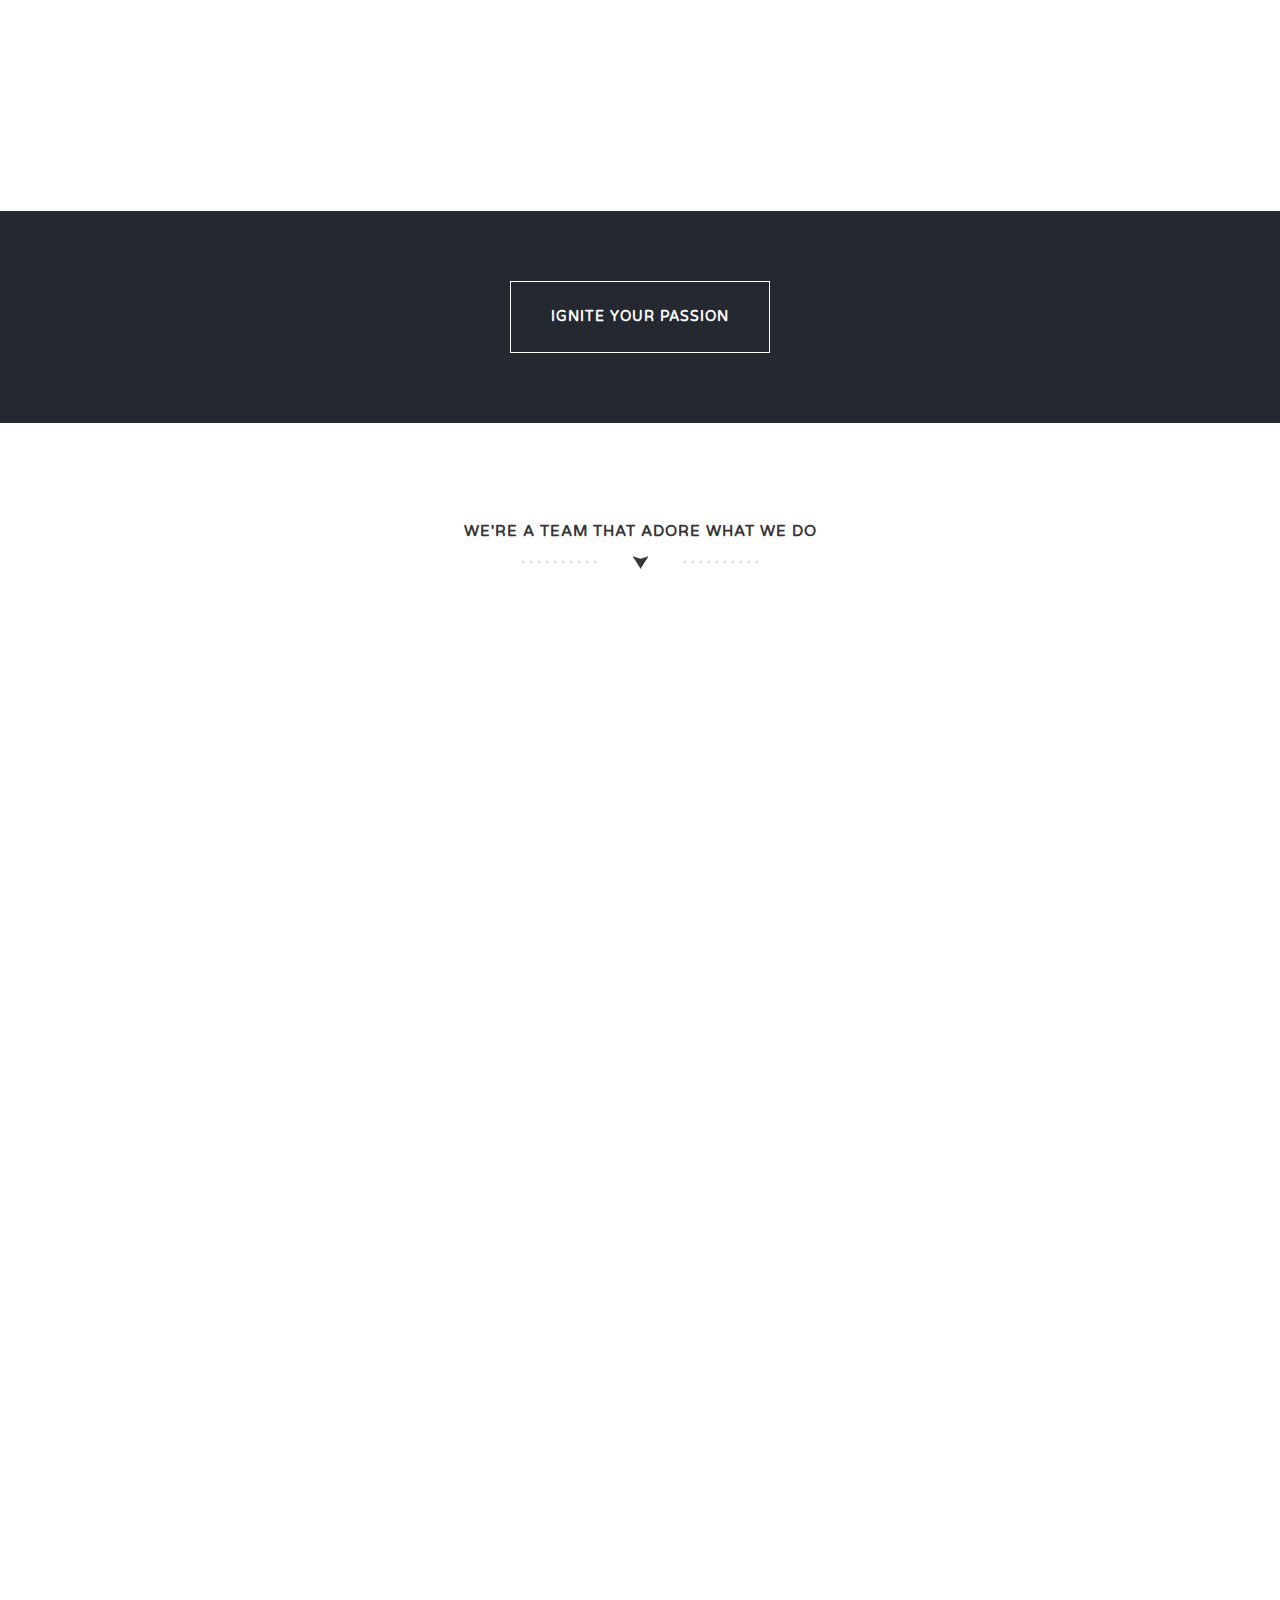
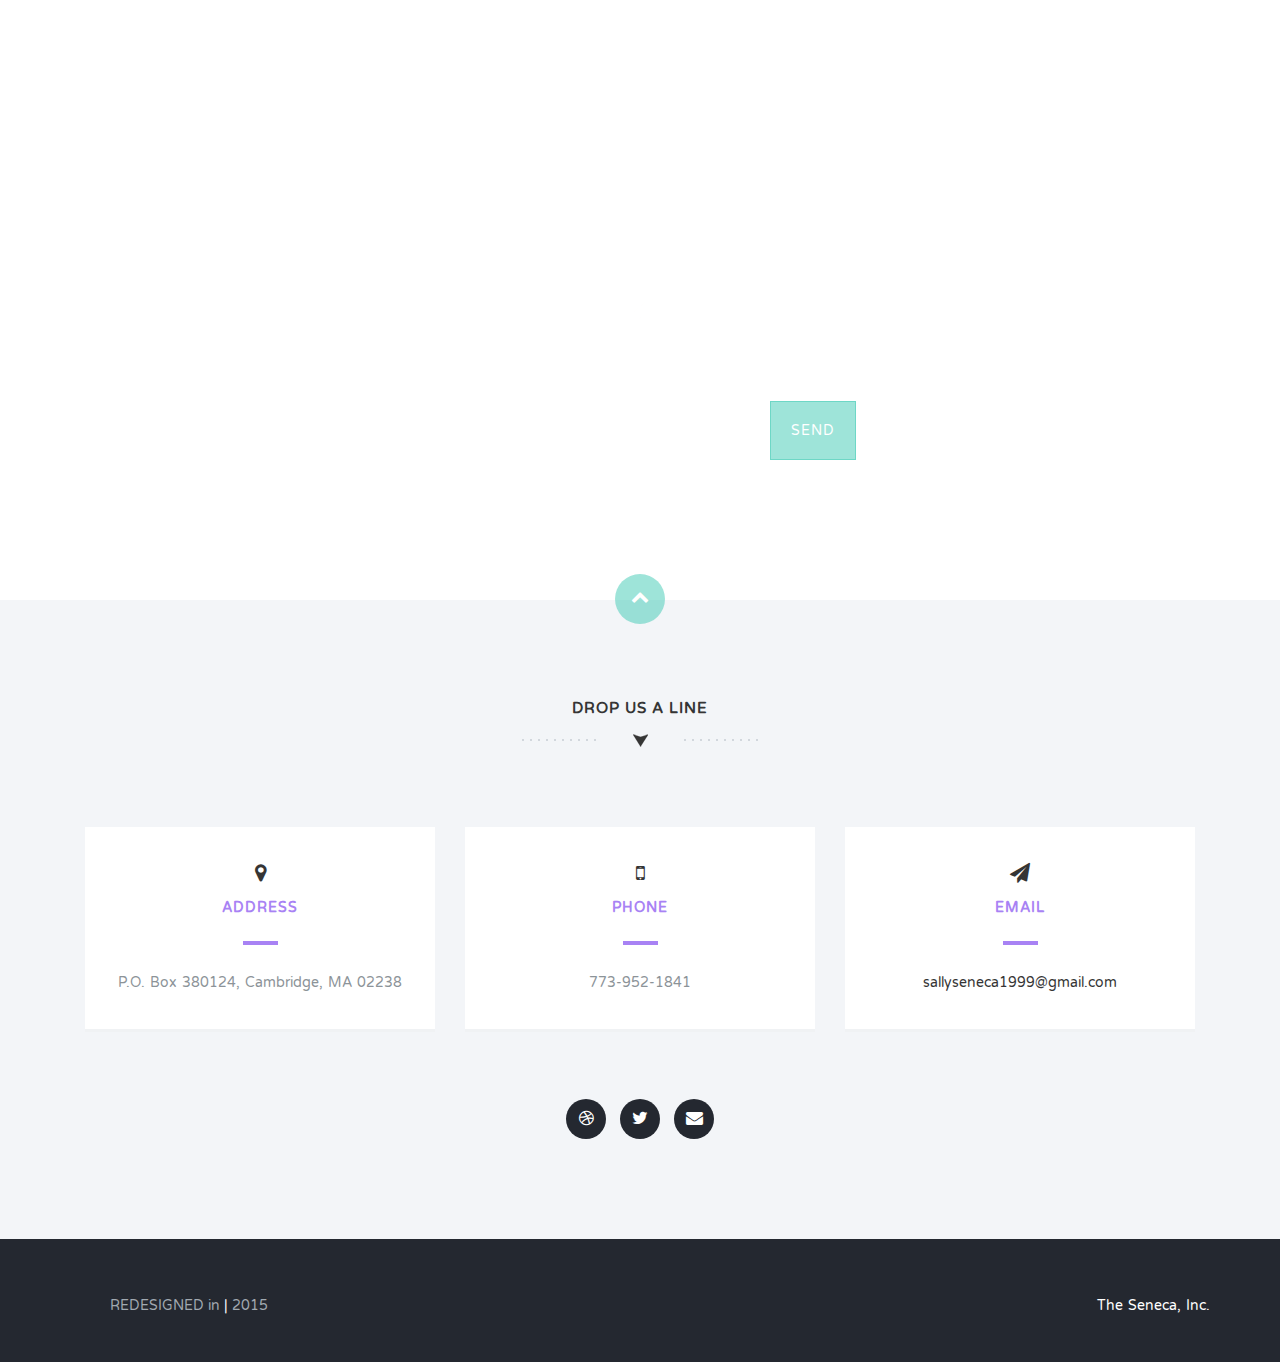
==== commit 72ee4157: "faq" ====
--- a/index.html
+++ b/index.html
@@ -36,14 +36,14 @@
                 <!-- Collect the nav links, forms, and other content for toggling -->
                 <div class="collapse navbar-collapse navbar-right navbar-main-collapse">
                   <ul class="nav navbar-nav">
-                    <li class="active"><a href="#">Home</a></li>
+                    <li class="active"><a href="index.html">Home</a></li>
                     <li class="dropdown">
-                      <a href="#intro" class="dropdown-toggle" data-toggle="dropdown">About<b class="caret"></b></a>
+                      <a href="#" class="dropdown-toggle" data-toggle="dropdown">About<b class="caret"></b></a>
                       <ul class="dropdown-menu">
                         <li><a href="faq.html">FAQ</a></li>
                         <li><a href="history.html">History of Women at Harvard</a></li>
                         <li><a href="press.html">Press</a></li>
-                        <li><a href="joinus.html">Leadership</a></li>
+                        <li><a href="leadership.html">Leadership</a></li>
                       </ul>
                     </li>
                     <li class="dropdown">
@@ -123,7 +123,7 @@
               </div>
             </div>
           </section>
-          
+
             <!--
             <section class="features text-center section-padding" id="features">
               <div class="container">
@@ -397,7 +397,7 @@
                       </form>
                     </div>
                   </section>
-                  <section class="dark-bg text-center section-padding contact-wrap" id="contact">
+      <section class="dark-bg text-center section-padding contact-wrap" id="contact">
                     <a href="#top" class="up-btn"><i class="fa fa-chevron-up"></i></a>
                     <div class="container">
                       <div class="row">
@@ -409,19 +409,19 @@
                         <div class="col-md-4">
                           <div class="light-box box-hover">
                             <h2><i class="fa fa-map-marker"></i><span>Address</span></h2>
-                            <p>Level 6, 23 Pitt St, Sydney</p>
+                            <p>P.O. Box 380124, Cambridge, MA 02238</p>
                           </div>
                         </div>
                         <div class="col-md-4">
                           <div class="light-box box-hover">
                             <h2><i class="fa fa-mobile"></i><span>Phone</span></h2>
-                            <p>+61 9 211 3747</p>
+                            <p>773-952-1841</p>
                           </div>
                         </div>
                         <div class="col-md-4">
                           <div class="light-box box-hover">
                             <h2><i class="fa fa-paper-plane"></i><span>Email</span></h2>
-                            <p><a href="#">hey@halcyondays.com</a></p>
+                            <p><a href="#">sallyseneca1999@gmail.com</a></p>
                           </div>
                         </div>
                       </div>
@@ -441,12 +441,12 @@
                       <div class="row">
                         <div class="col-md-6">
                           <ul class="legals">
-                            <li><a href="#">Terms &amp; Conditions</a></li>
-                            <li><a href="#">Legals</a></li>
+                            <li><a href="#">REDESIGNED in</a></li>
+                            <li><a href="#">2015</a></li>
                           </ul>
                         </div>
                         <div class="col-md-6 credit">
-                          <p>Designed &amp; Developed by <a href="http://www.peterfinlan.com/">Peter Finlan</a> exclusively for <a href="http://tympanus.net/codrops/"><em>Codrops</em></a></p>
+                          <p>The Seneca, Inc.</a></p>
                         </div>
                       </div>
                     </div>
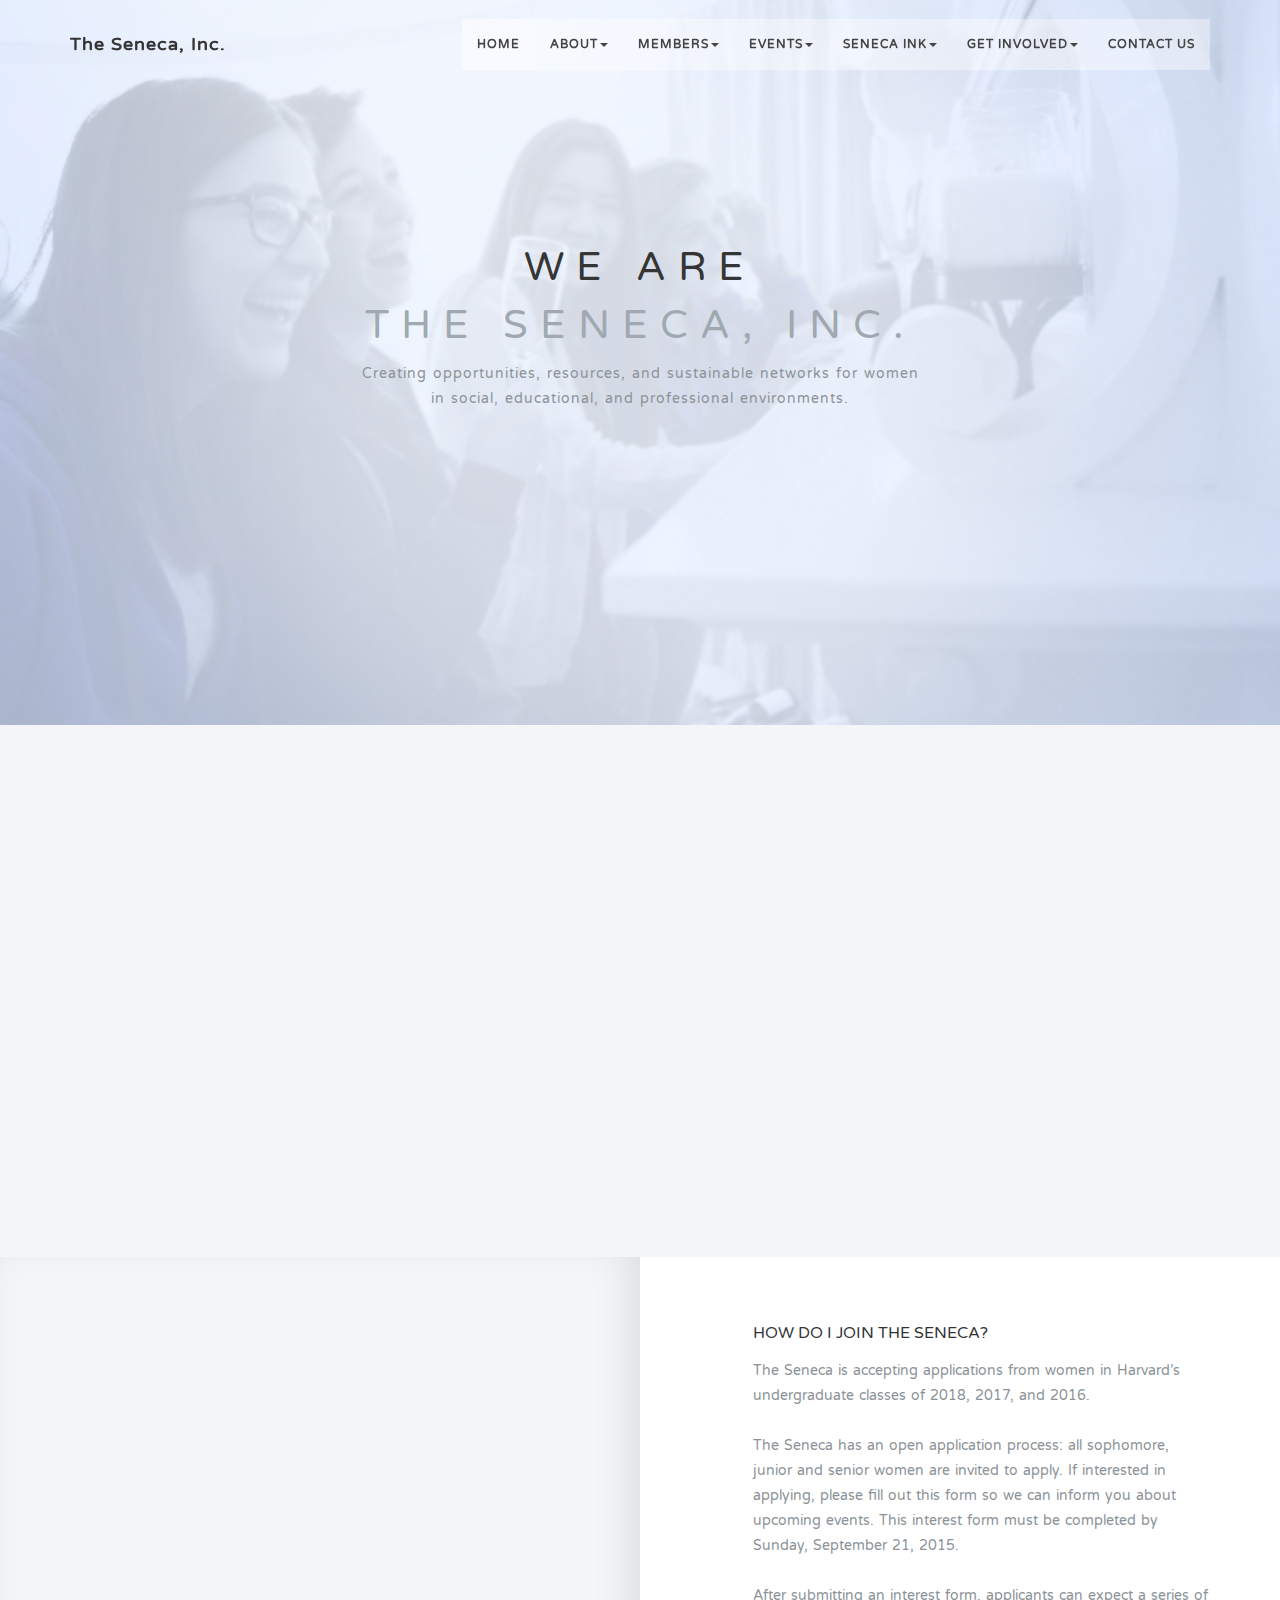
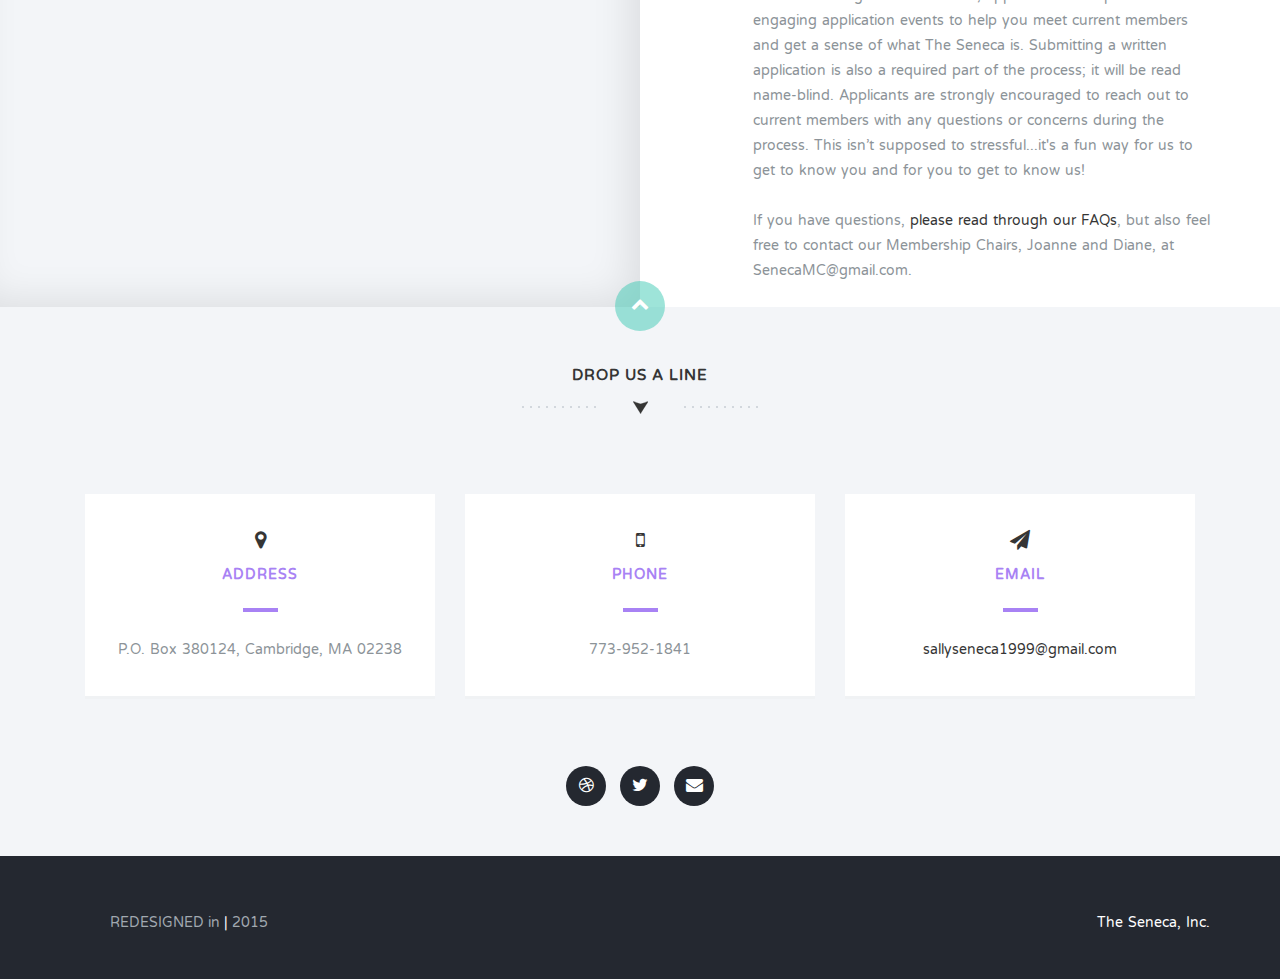
==== commit a103a2b9: "new" ====
--- a/index.html
+++ b/index.html
@@ -59,14 +59,14 @@
                       <a href="#" class="dropdown-toggle" data-toggle="dropdown">Events<b class="caret"></b></a>
                       <ul class="dropdown-menu">
                         <li><a href="events.html">Public</a></li>
-                        <li><a href="memevents.html">For Members</a></li>
+                        <li><a href="oops.html">For Members</a></li>
                       </ul>
                     </li>
                     <li class="dropdown">
                       <a href="ink.html" class="dropdown-toggle" data-toggle="dropdown">Seneca Ink<b class="caret"></b></a>
                       <ul class="dropdown-menu">
-                        <li><a href="currentink.html">Current</a></li>
-                        <li><a href="pastink.html">Past</a></li>
+                        <li><a href="oops.html">Current</a></li>
+                        <li><a href="oops.html">Past</a></li>
                       </ul>
                     </li>
                     <li class="dropdown">
@@ -183,6 +183,7 @@
                       </div>
                     </div>
                   </section>
+                  <!--
                   <section class="swag text-center">
                     <div class="container">
                       <div class="row">
@@ -397,6 +398,7 @@
                       </form>
                     </div>
                   </section>
+                -->
       <section class="dark-bg text-center section-padding contact-wrap" id="contact">
                     <a href="#top" class="up-btn"><i class="fa fa-chevron-up"></i></a>
                     <div class="container">
--- a/css/styles.css
+++ b/css/styles.css
@@ -176,7 +176,7 @@
 p { color: #8c9398; word-spacing: 1px; line-height: 25px; font-size: 14px; }
 h2 { font-size: 15px; color: #353535; text-transform: uppercase; font-weight: bold; }
 h2::after { content: " "; border: solid 2px #a882f4; display: block; width: 35px; margin: 25px auto; }
-.section-padding { padding: 90px 0 100px }
+.section-padding { padding: 50px 0 50px }
 .dark-bg { background: #f3f5f8; }
 .light-bg { background-color: #fff; }
 .dark-box { background: #f3f5f8; -webkit-box-shadow: 0px 3px 0px 0px #f0f2f4; -moz-box-shadow: 0px 3px 0px 0px #f0f2f4; box-shadow: 0px 3px 0px 0px #f0f2f4; }
